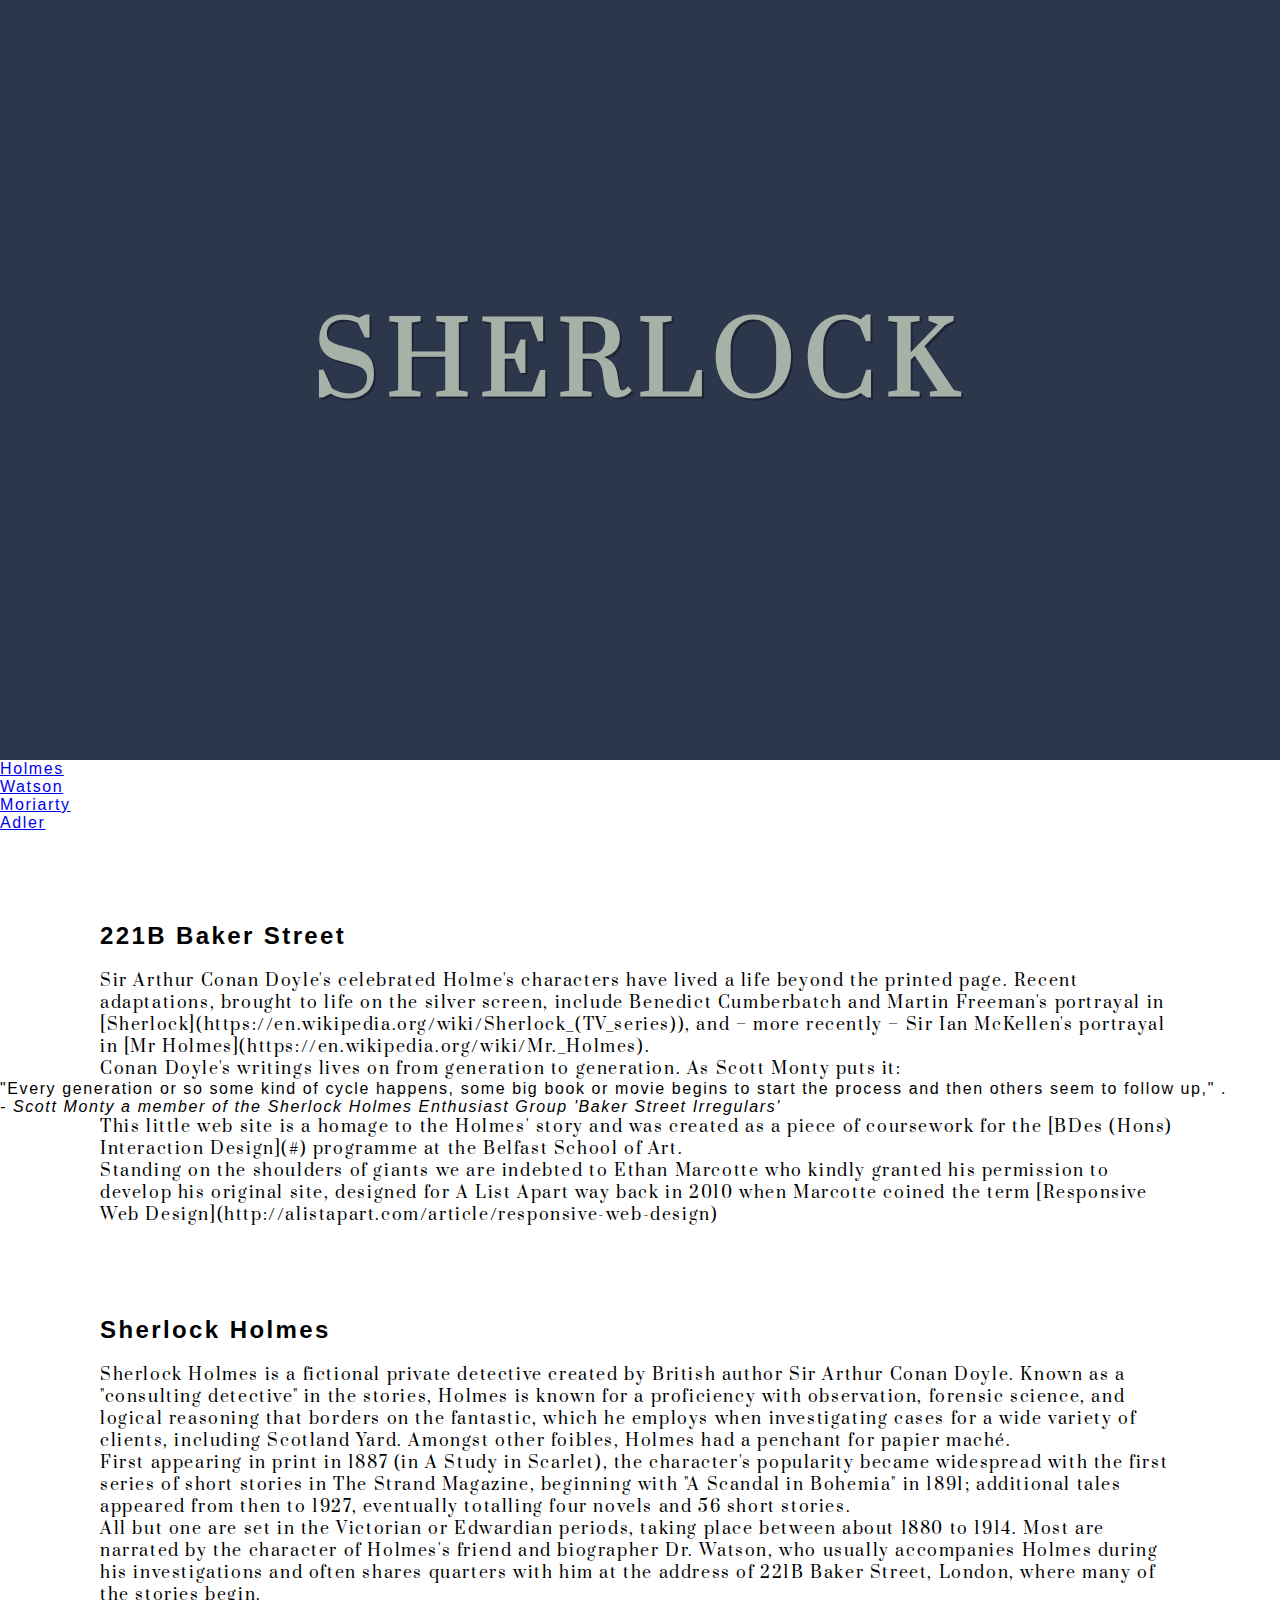
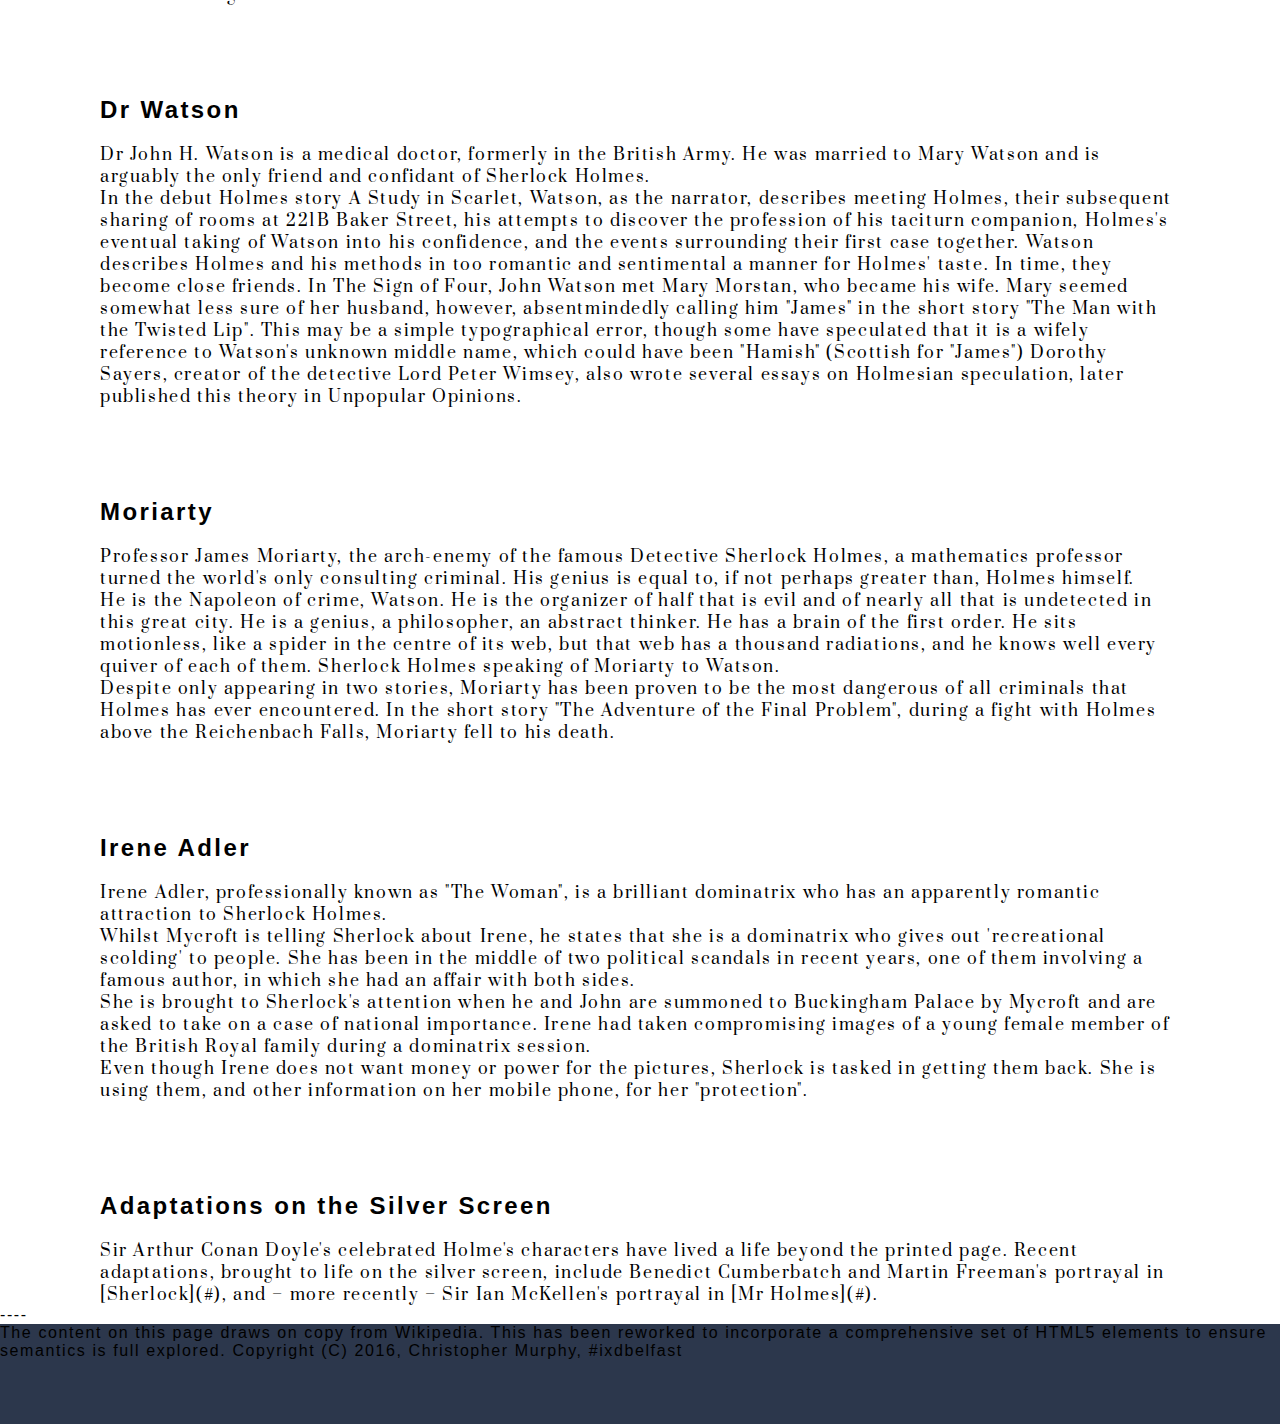
==== index.html @ dd7c8784 "initial commit" ====
<!DOCTYPE html>
<html>
<head>
<title>Aynsley Longridge</title>
<meta http-equiv="content-type" content="text/html; charset=utf-8" />
    <link rel="stylesheet" href="index.css"> 
    <link href="https://fonts.googleapis.com/css?family=Prata" rel="stylesheet">
    
  
        <div class='container'>
        <center><h1>Sherlock</h1></center>
        </div>
    </head>

   
    
    <nav>
             <ul>
                 <li><a href="#holmes">Holmes</a></li>
                 <li><a href="#watson">Watson</a></li>
                 <li><a href="#moriarty">Moriarty</a></li>
                 <li><a href="#adler">Adler</a></li>
             </ul> 
        </nav> 
   
    <h2>221B Baker Street</h2>


    <p>Sir Arthur Conan Doyle's celebrated Holme's characters have lived a life beyond the printed page. Recent adaptations, brought to life on the silver screen, include Benedict Cumberbatch and Martin Freeman's portrayal in [Sherlock](https://en.wikipedia.org/wiki/Sherlock_(TV_series)), and – more recently – Sir Ian McKellen's portrayal in [Mr Holmes](https://en.wikipedia.org/wiki/Mr._Holmes).</p>

<p>Conan Doyle's writings lives on from generation to generation. As Scott Monty puts it:</p>

    <blockquote> "Every generation or so some kind of cycle happens, some big book or movie begins to start the process and then others seem to follow up," . </blockquote>
    <blockquote><cite>- Scott Monty a member of the Sherlock Holmes Enthusiast Group 'Baker Street Irregulars'</cite></blockquote>

    <p>This little web site is a homage to the Holmes' story and was created as a piece of coursework for the [BDes (Hons) Interaction Design](#) programme at the Belfast School of Art.</p>

    <p>Standing on the shoulders of giants we are indebted to Ethan Marcotte who kindly granted his permission to develop his original site, designed for A List Apart way back in 2010 when Marcotte coined the term [Responsive Web Design](http://alistapart.com/article/responsive-web-design)</p>



    <h2 id="holmes">Sherlock Holmes</h2>


    <p>Sherlock Holmes is a fictional private detective created by British author Sir Arthur Conan Doyle. Known as a "consulting detective" in the stories, Holmes is known for a proficiency with observation, forensic science, and logical reasoning that borders on the fantastic, which he employs when investigating cases for a wide variety of clients, including Scotland Yard. Amongst other foibles, Holmes had a penchant for papier maché.</p>

    <p>First appearing in print in 1887 (in A Study in Scarlet), the character's popularity became widespread with the first series of short stories in The Strand Magazine, beginning with "A Scandal in Bohemia" in 1891; additional tales appeared from then to 1927, eventually totalling four novels and 56 short stories.</p>

    <p>All but one are set in the Victorian or Edwardian periods, taking place between about 1880 to 1914. Most are narrated by the character of Holmes's friend and biographer Dr. Watson, who usually accompanies Holmes during his investigations and often shares quarters with him at the address of 221B Baker Street, London, where many of the stories begin.</p>



    <h2 id="watson">Dr Watson</h2>


    <p>Dr John H. Watson is a medical doctor, formerly in the British Army. He was married to Mary Watson and is arguably the only friend and confidant of Sherlock Holmes.</p>

    <p>In the debut Holmes story A Study in Scarlet, Watson, as the narrator, describes meeting Holmes, their subsequent sharing of rooms at 221B Baker Street, his attempts to discover the profession of his taciturn companion, Holmes's eventual taking of Watson into his confidence, and the events surrounding their first case together. Watson describes Holmes and his methods in too romantic and sentimental a manner for Holmes' taste. In time, they become close friends. In The Sign of Four, John Watson met Mary Morstan, who became his wife. Mary seemed somewhat less sure of her husband, however, absentmindedly calling him "James" in the short story "The Man with the Twisted Lip". This may be a simple typographical error, though some have speculated that it is a wifely reference to Watson's unknown middle name, which could have been "Hamish" (Scottish for "James") Dorothy Sayers, creator of the detective Lord Peter Wimsey, also wrote several essays on Holmesian speculation, later published this theory in Unpopular Opinions.</p>


    <h2 id="moriarty">Moriarty</h2>


    <p>Professor James Moriarty, the arch-enemy of the famous Detective Sherlock Holmes, a mathematics professor turned the world's only consulting criminal. His genius is equal to, if not perhaps greater than, Holmes himself.</p>

    <p>He is the Napoleon of crime, Watson. He is the organizer of half that is evil and of nearly all that is undetected in this great city. He is a genius, a philosopher, an abstract thinker. He has a brain of the first order. He sits motionless, like a spider in the centre of its web, but that web has a thousand radiations, and he knows well every quiver of each of them. Sherlock Holmes speaking of Moriarty to Watson.</p>

    <p>Despite only appearing in two stories, Moriarty has been proven to be the most dangerous of all criminals that Holmes has ever encountered. In the short story "The Adventure of the Final Problem", during a fight with Holmes above the Reichenbach Falls, Moriarty fell to his death.</p>


    <h2 id="adler">Irene Adler</h2>


    <p>Irene Adler, professionally known as "The Woman", is a brilliant dominatrix who has an apparently romantic attraction to Sherlock Holmes.</p>

    <p>Whilst Mycroft is telling Sherlock about Irene, he states that she is a dominatrix who gives out 'recreational scolding' to people. She has been in the middle of two political scandals in recent years, one of them involving a famous author, in which she had an affair with both sides.</p>

    <p>She is brought to Sherlock's attention when he and John are summoned to Buckingham Palace by Mycroft and are asked to take on a case of national importance. Irene had taken compromising images of a young female member of the British Royal family during a dominatrix session.</p>

    <p>Even though Irene does not want money or power for the pictures, Sherlock is tasked in getting them back. She is using them, and other information on her mobile phone, for her "protection".</p>


    <h2>Adaptations on the Silver Screen</h2>


    <p>Sir Arthur Conan Doyle's celebrated Holme's characters have lived a life beyond the printed page. Recent adaptations, brought to life on the silver screen, include Benedict Cumberbatch and Martin Freeman's portrayal in [Sherlock](#), and – more recently – Sir Ian McKellen's portrayal in [Mr Holmes](#).</p>


----
<div class='container2'>
<footer>
The content on this page draws on copy from Wikipedia. This has been reworked to incorporate a comprehensive set of HTML5 elements to ensure semantics is full explored.

Copyright (C) 2016, Christopher Murphy, #ixdbelfast
    
    </footer></div>
   </html>
---- index.css ----
/*----RESET-----*/

* {
    margin: 0;
    padding: 0;
    border: 0;
    font-family: 'Open Sans', sans-serif;
    letter-spacing: 0.1em;
    
}

/*-----------Main------------*/

h1 {
    font-family: 'Prata', serif;
    font-size: 6em;
    color: #A6B1A8;
    text-shadow: 2px 2px #1D2434;
    padding-top: 300px;
    text-transform: uppercase;
    
}

h2{
    margin-left: 100px;
    margin-top: 90px;
    margin-bottom: 20px;
}

p{
    font-family: 'Prata', serif;
    margin-left: 100px;
    margin-right: 100px;
}

/*----------------header---------*/

.container {
    
    height: 760px;
    background-color: #2C374C;
    
}


.container2 {
    
    height: 100px;
    background-color: #2C374C;
    
}
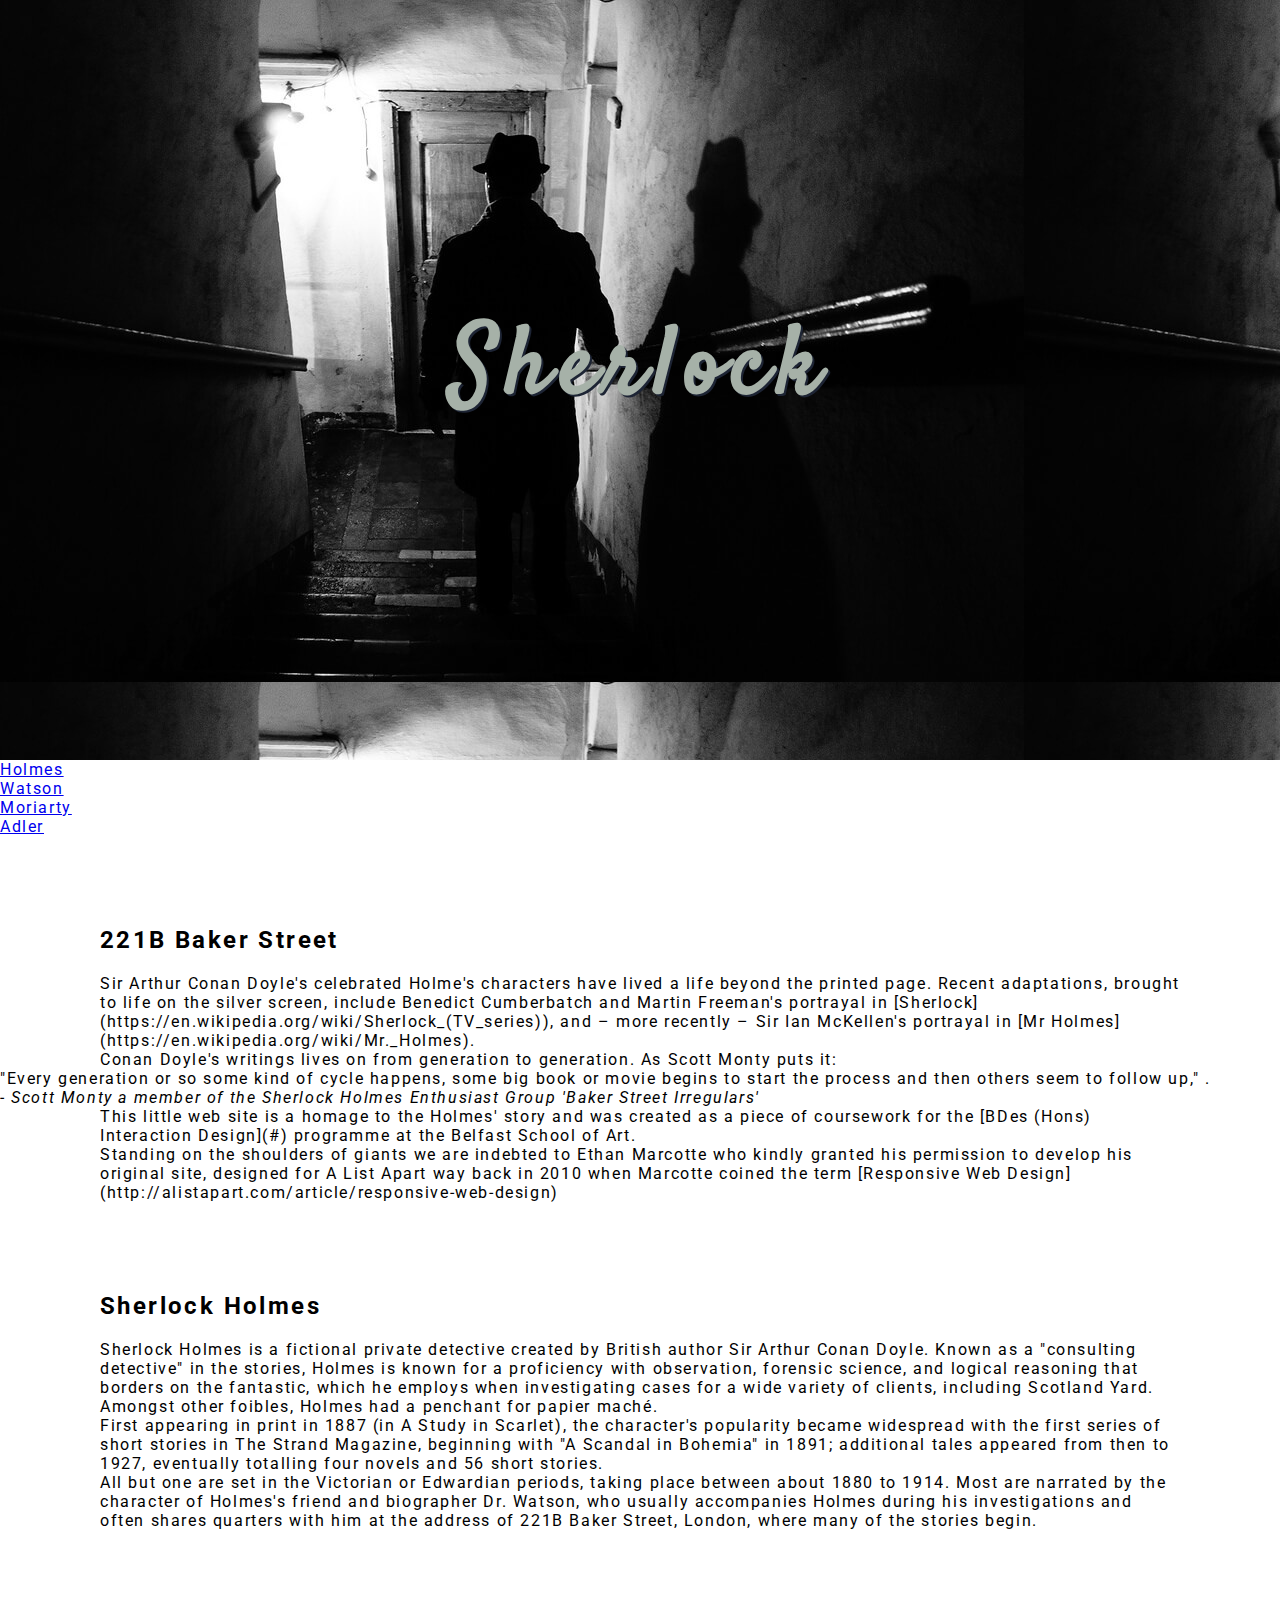
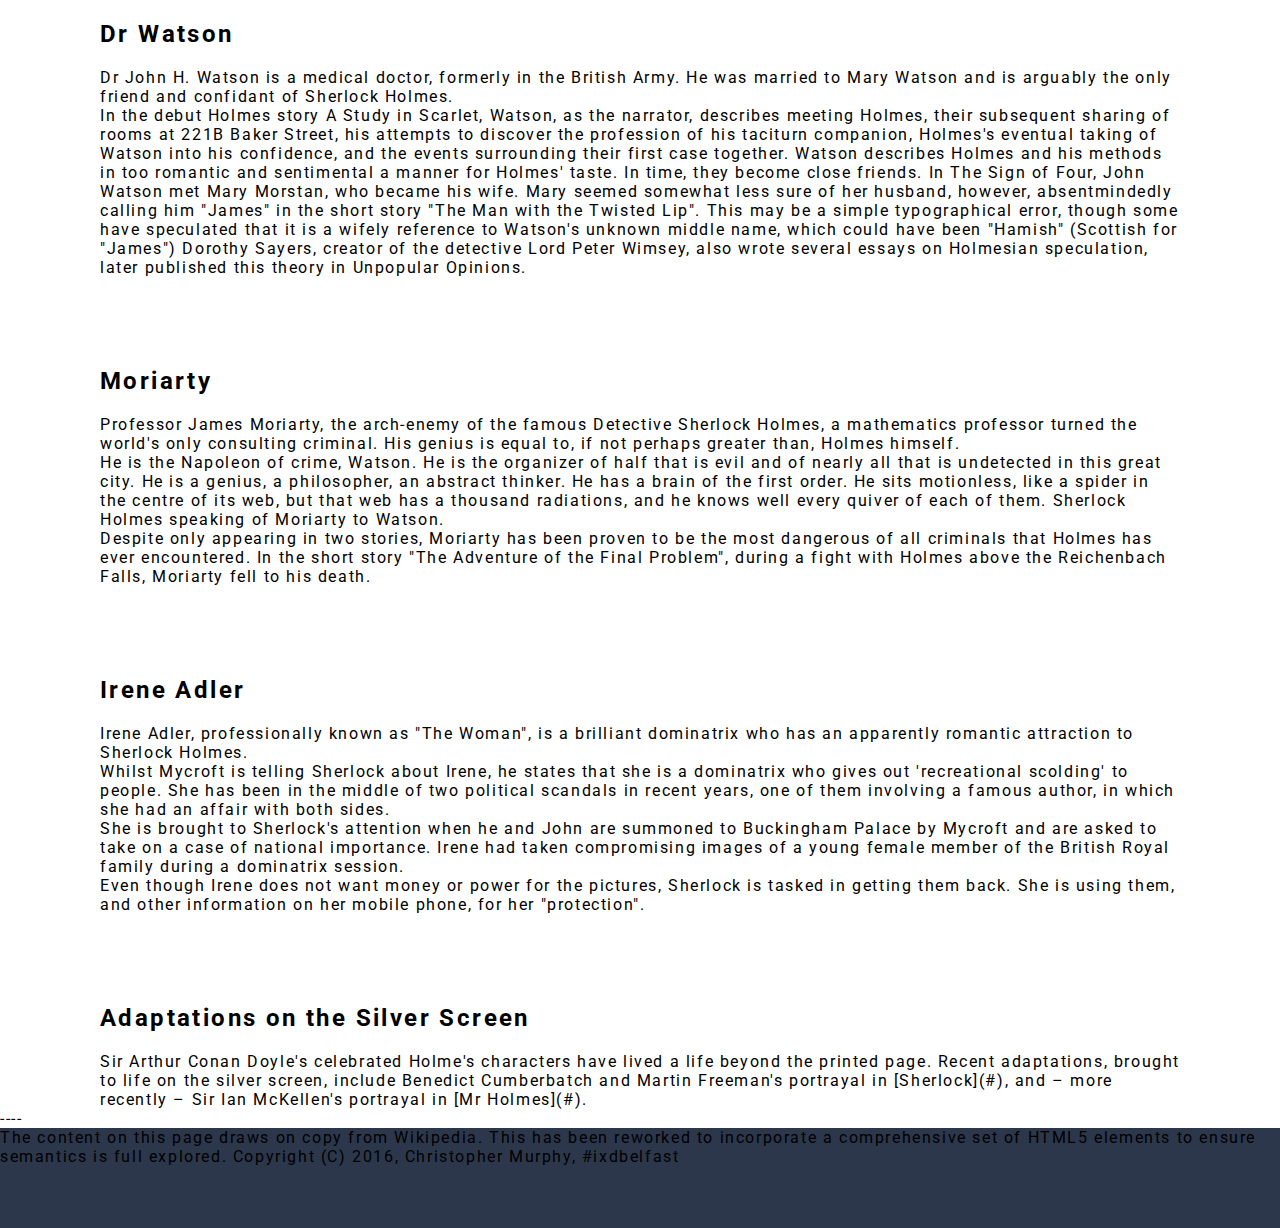
==== commit f7ecbf61: "add" ====
--- a/index.html
+++ b/index.html
@@ -4,7 +4,7 @@
 <title>Aynsley Longridge</title>
 <meta http-equiv="content-type" content="text/html; charset=utf-8" />
     <link rel="stylesheet" href="index.css"> 
-    <link href="https://fonts.googleapis.com/css?family=Prata" rel="stylesheet">
+    <link href="https://fonts.googleapis.com/css?family=Roboto|Satisfy" rel="stylesheet">
     
   
         <div class='container'>
--- a/index.css
+++ b/index.css
@@ -4,7 +4,7 @@
     margin: 0;
     padding: 0;
     border: 0;
-    font-family: 'Open Sans', sans-serif;
+    font-family: 'Roboto', sans-serif;
     letter-spacing: 0.1em;
     
 }
@@ -12,12 +12,12 @@
 /*-----------Main------------*/
 
 h1 {
-    font-family: 'Prata', serif;
+    font-family: 'Satisfy', serif;
     font-size: 6em;
     color: #A6B1A8;
     text-shadow: 2px 2px #1D2434;
     padding-top: 300px;
-    text-transform: uppercase;
+    text-transform: none;
     
 }
 
@@ -28,7 +28,7 @@
 }
 
 p{
-    font-family: 'Prata', serif;
+    font-family: 'Roboto', serif;
     margin-left: 100px;
     margin-right: 100px;
 }
@@ -38,7 +38,7 @@
 .container {
     
     height: 760px;
-    background-color: #2C374C;
+    background-image: url(pictures/banner.jpg)
     
 }
 
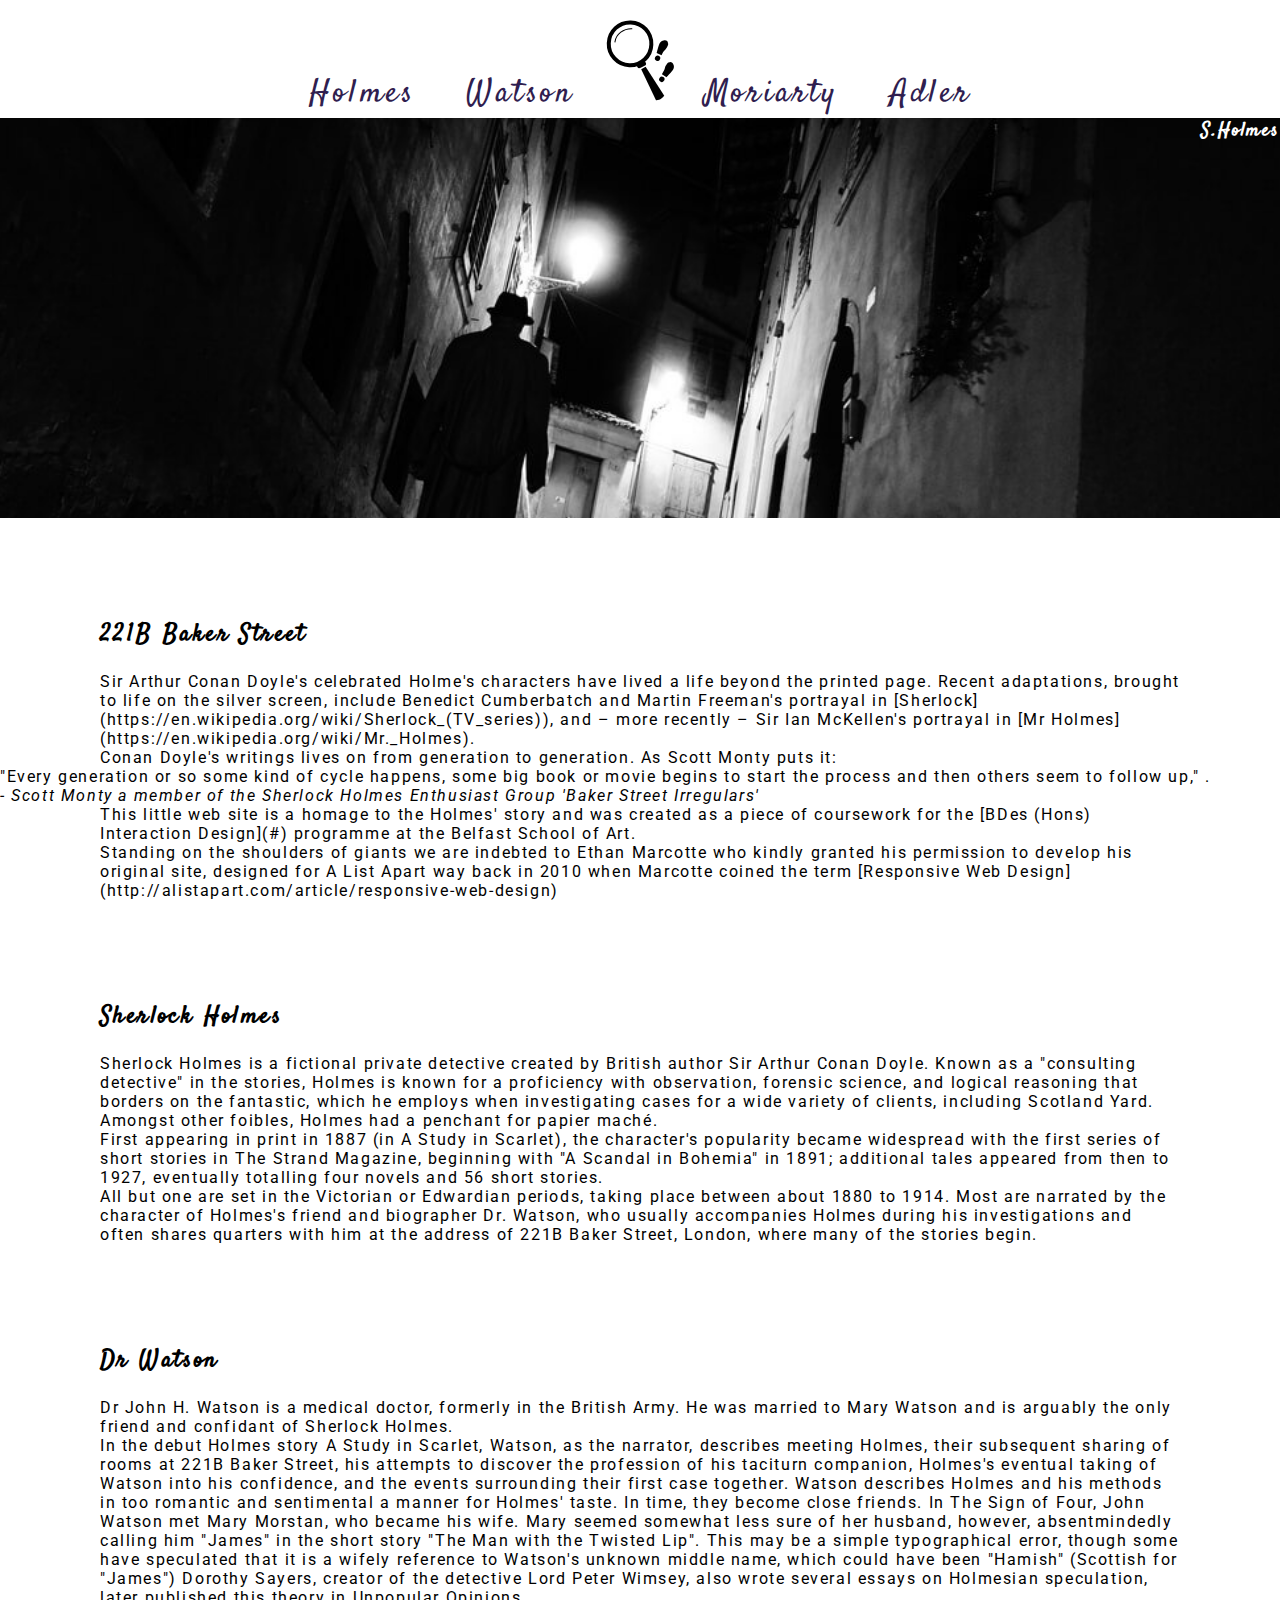
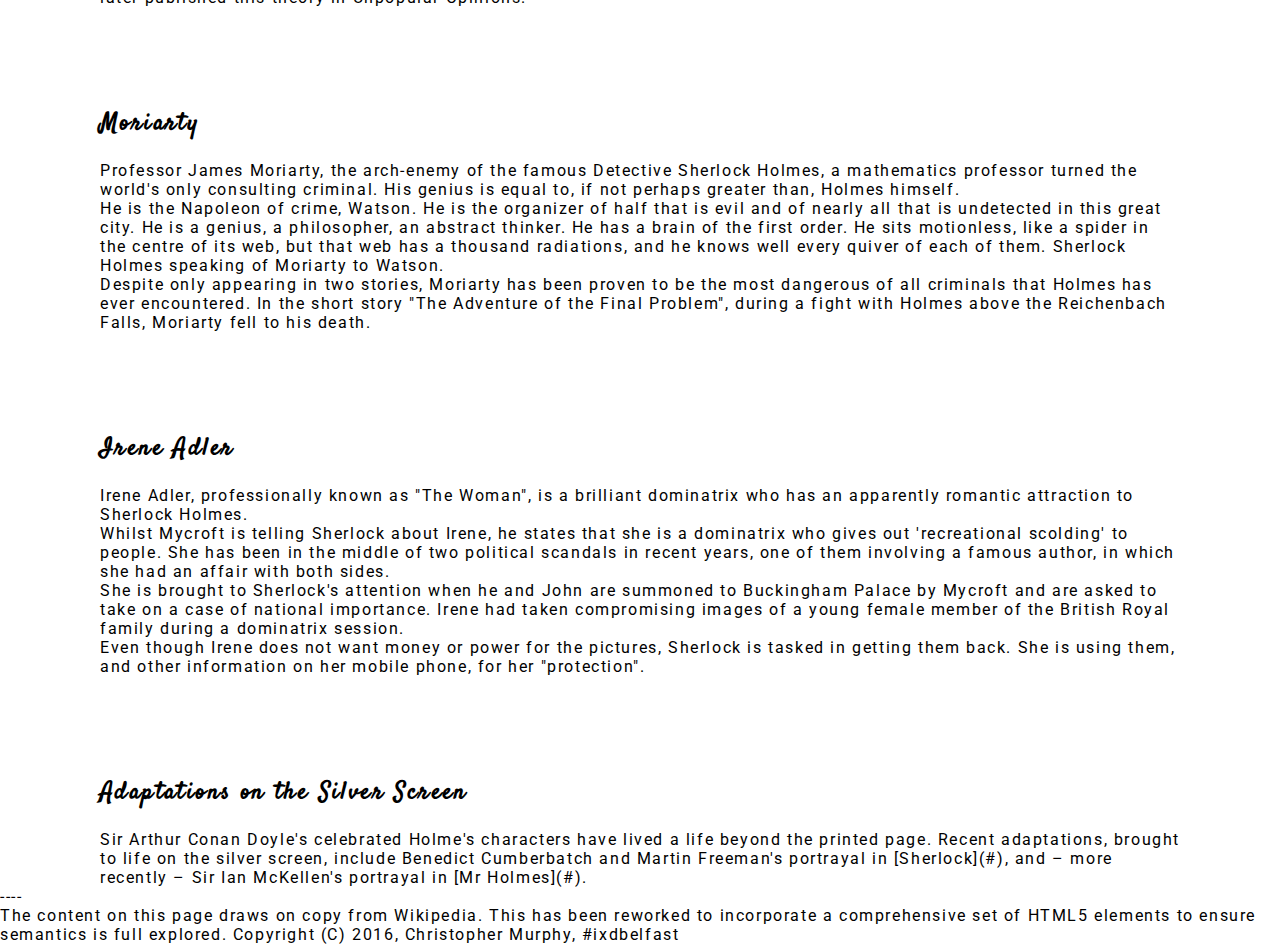
==== commit a459532b: "update" ====
--- a/index.html
+++ b/index.html
@@ -6,23 +6,23 @@
     <link rel="stylesheet" href="index.css"> 
     <link href="https://fonts.googleapis.com/css?family=Roboto|Satisfy" rel="stylesheet">
     
-  
-        <div class='container'>
-        <center><h1>Sherlock</h1></center>
-        </div>
-    </head>
-
-   
-    
-    <nav>
+  <nav>
              <ul>
                  <li><a href="#holmes">Holmes</a></li>
                  <li><a href="#watson">Watson</a></li>
-                 <li><a href="#moriarty">Moriarty</a></li>
+                 <img class ="glass" src="pictures/glass.svg">
+                 <li><a href="#moriarty"> Moriarty</a></li>
                  <li><a href="#adler">Adler</a></li>
              </ul> 
         </nav> 
+
+<div class="parallax"><center><h3>S.Holmes</h3></center></div>
+           
+    </head>
    
+    
+    
+   <body>
     <h2>221B Baker Street</h2>
 
 
--- a/index.css
+++ b/index.css
@@ -13,18 +13,25 @@
 
 h1 {
     font-family: 'Satisfy', serif;
-    font-size: 6em;
-    color: #A6B1A8;
-    text-shadow: 2px 2px #1D2434;
-    padding-top: 300px;
+    font-size: 3em;
+    letter-spacing: -1px;
+    color: ghostwhite;
+    padding-top: 10px;
     text-transform: none;
     
 }
 
 h2{
+     font-family: 'Satisfy', serif;
     margin-left: 100px;
-    margin-top: 90px;
+    margin-top: 100px;
     margin-bottom: 20px;
+}
+
+h3{
+     font-family: 'Satisfy', serif;
+    color: white;
+    float: right;
 }
 
 p{
@@ -37,17 +44,69 @@
 
 .container {
     
-    height: 760px;
+    height: 700px;
     background-image: url(pictures/banner.jpg)
     
 }
 
+.top {
+    background-color: black;
+}
 
-.container2 {
-    
-    height: 100px;
-    background-color: #2C374C;
-    
+.head {
+    padding-top: 10px;
+    padding-bottom: 10px;
 }
 
 
+/*--------------- nav -------------*/
+
+nav {
+    padding-top: 20px;
+    font-family: 'Satisfy', serif;
+    padding-bottom: 0px;
+    font-size: 2em;
+    color: #F23661;
+    text-decoration: none;
+    }
+
+nav ul {
+    text-align: center;
+    text-transform: none;
+    text-decoration: none;
+}
+
+nav ul li {
+    display: inline;
+    margin: 20px;
+    text-decoration: none;
+}
+
+li a:hover {
+    color: #F23661;
+}
+
+a {
+    color: #301E4F;
+    text-decoration: none;
+    font-family: 'Satisfy', serif;
+}
+
+.glass {
+
+}
+
+.parallax { 
+    /* The image used */
+    background-image: url(pictures/parapic.jpg);
+
+    /* Set a specific height */
+    height: 400px; 
+    width: 100%;
+
+    /* Create the parallax scrolling effect */
+    background-attachment: fixed;
+    background-position: center;
+    background-repeat: no-repeat;
+    background-size: cover;
+}
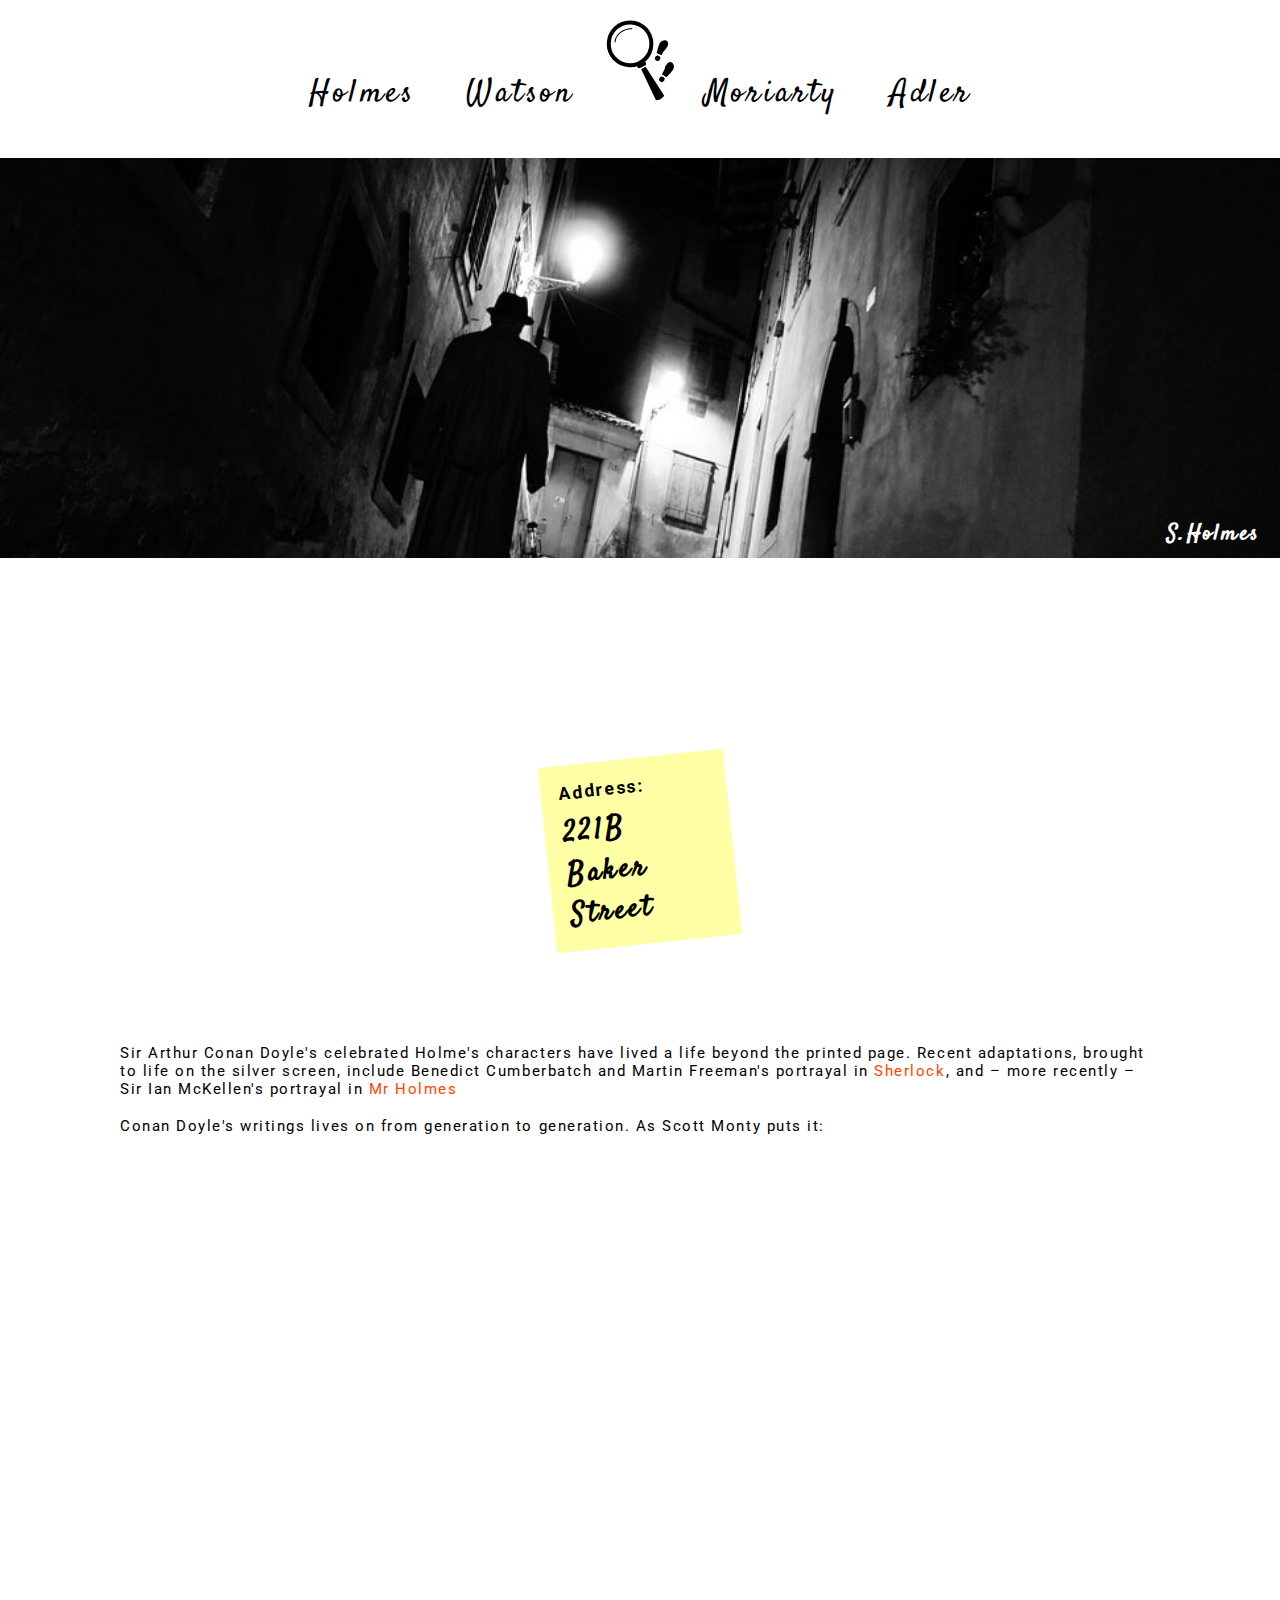
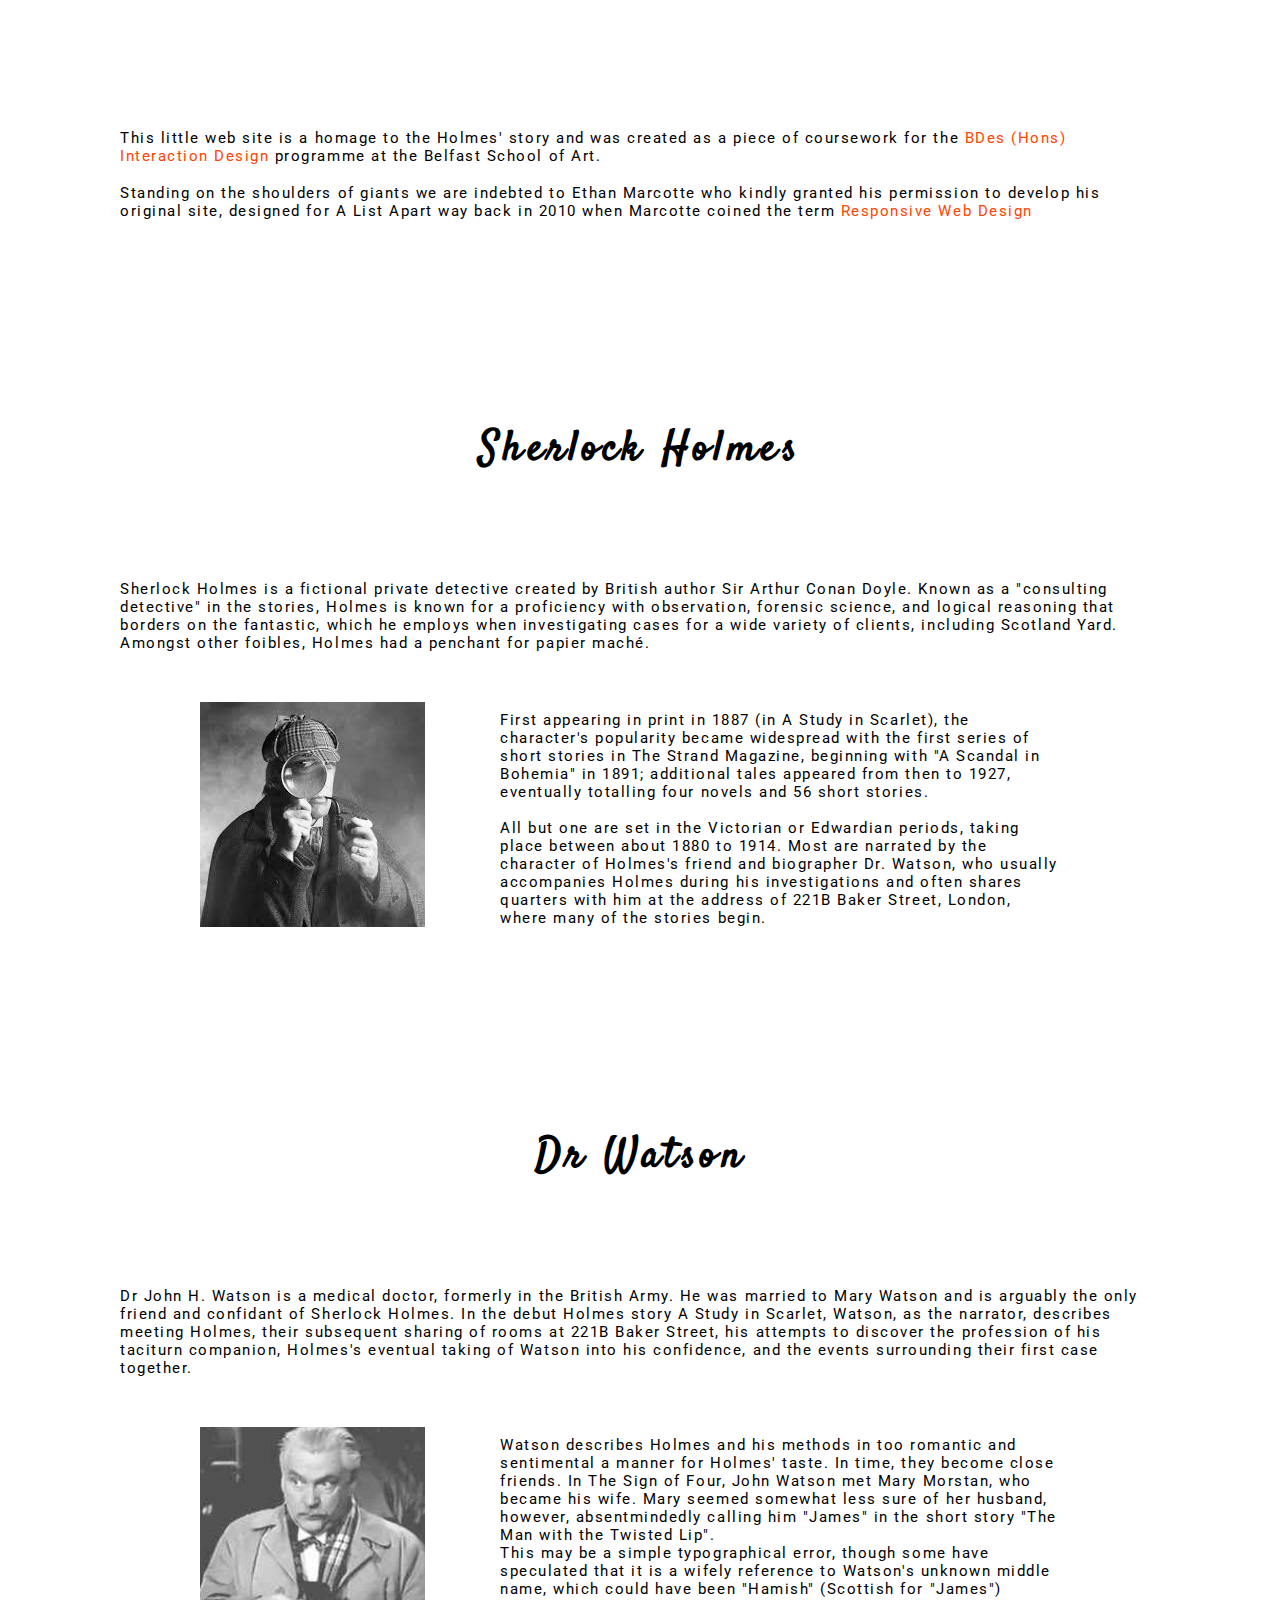
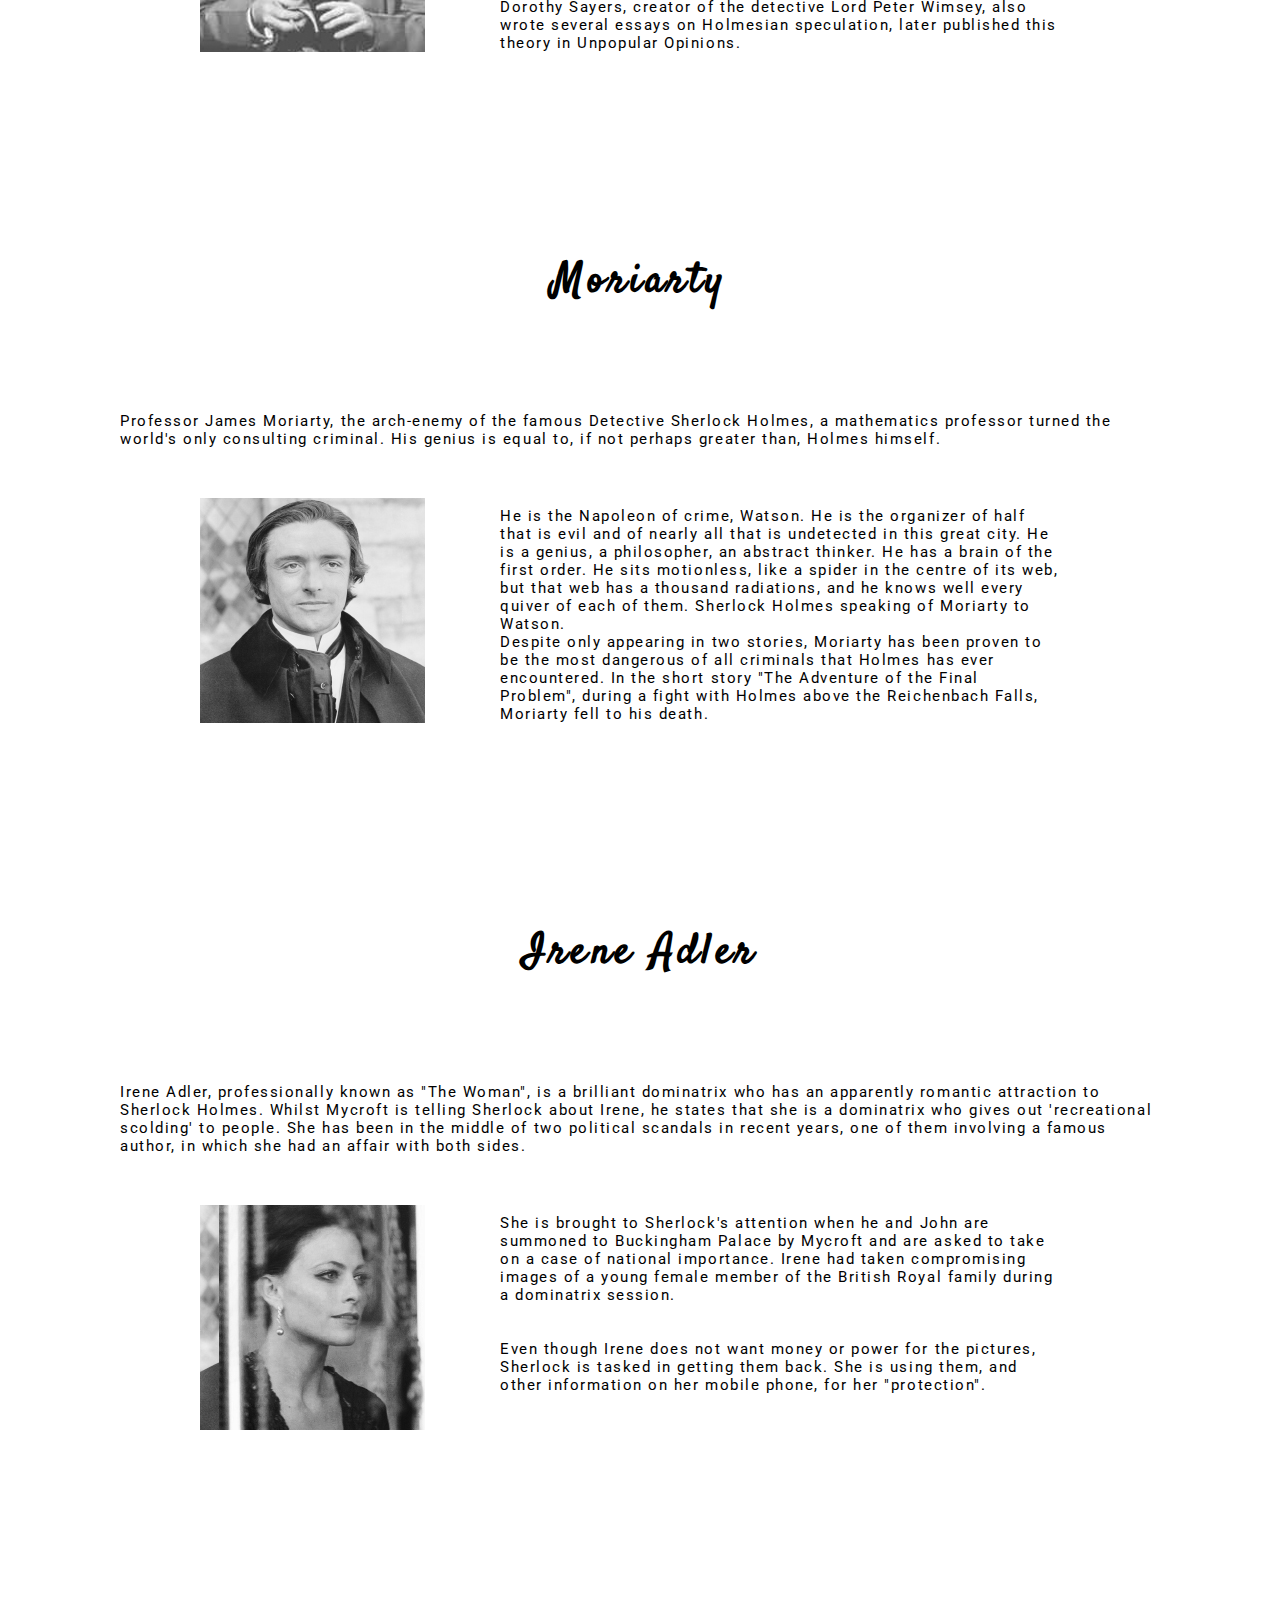
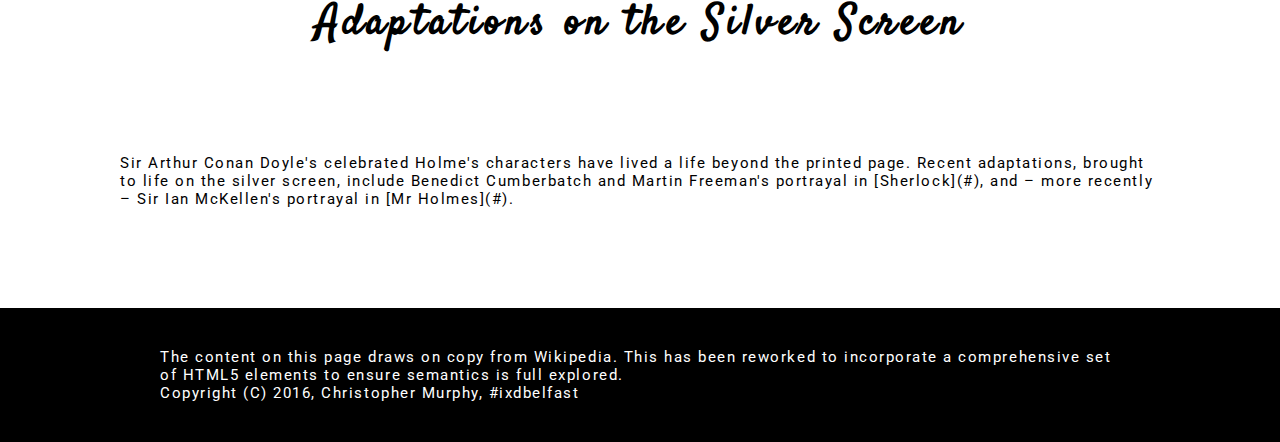
==== commit edb17ac5: "update" ====
--- a/index.html
+++ b/index.html
@@ -5,17 +5,18 @@
 <meta http-equiv="content-type" content="text/html; charset=utf-8" />
     <link rel="stylesheet" href="index.css"> 
     <link href="https://fonts.googleapis.com/css?family=Roboto|Satisfy" rel="stylesheet">
+    <link rel="stylesheet" href="animate.css">
     
-  <nav>
+  <center><nav class="animated fadeIn">
              <ul>
                  <li><a href="#holmes">Holmes</a></li>
                  <li><a href="#watson">Watson</a></li>
-                 <img class ="glass" src="pictures/glass.svg">
+                 <img class ="glass animate fadeIn" src="pictures/glass.svg">
                  <li><a href="#moriarty"> Moriarty</a></li>
                  <li><a href="#adler">Adler</a></li>
              </ul> 
         </nav> 
-
+    </center>
 <div class="parallax"><center><h3>S.Holmes</h3></center></div>
            
     </head>
@@ -23,75 +24,103 @@
     
     
    <body>
-    <h2>221B Baker Street</h2>
+       <div>
+    <a href="#">
+      <h1>Address:</h1>
+      <h4>221B Baker Street</h4>
+    </a>
+</div>
+       <center></center>
 
 
-    <p>Sir Arthur Conan Doyle's celebrated Holme's characters have lived a life beyond the printed page. Recent adaptations, brought to life on the silver screen, include Benedict Cumberbatch and Martin Freeman's portrayal in [Sherlock](https://en.wikipedia.org/wiki/Sherlock_(TV_series)), and – more recently – Sir Ian McKellen's portrayal in [Mr Holmes](https://en.wikipedia.org/wiki/Mr._Holmes).</p>
-
+    <p class="start">Sir Arthur Conan Doyle's celebrated Holme's characters have lived a life beyond the printed page. Recent adaptations, brought to life on the silver screen, include Benedict Cumberbatch and Martin Freeman's portrayal in <a href="https://en.wikipedia.org/wiki/Sherlock_(TV_series)" class="link">Sherlock</a>, and – more recently – Sir Ian McKellen's portrayal in <a href="https://en.wikipedia.org/wiki/Mr._Holmes" class="link">Mr Holmes</a></p>
+<br>
 <p>Conan Doyle's writings lives on from generation to generation. As Scott Monty puts it:</p>
-
+<br>
+       <section class="parallax2">
+    <div class="parallax-inner">
     <blockquote> "Every generation or so some kind of cycle happens, some big book or movie begins to start the process and then others seem to follow up," . </blockquote>
-    <blockquote><cite>- Scott Monty a member of the Sherlock Holmes Enthusiast Group 'Baker Street Irregulars'</cite></blockquote>
-
-    <p>This little web site is a homage to the Holmes' story and was created as a piece of coursework for the [BDes (Hons) Interaction Design](#) programme at the Belfast School of Art.</p>
-
-    <p>Standing on the shoulders of giants we are indebted to Ethan Marcotte who kindly granted his permission to develop his original site, designed for A List Apart way back in 2010 when Marcotte coined the term [Responsive Web Design](http://alistapart.com/article/responsive-web-design)</p>
+    <cite>- Scott Monty a member of the Sherlock Holmes Enthusiast Group 'Baker Street Irregulars'</cite>
+           </div></section>
+<br>
+<br>
+        
+       <br>
+       <br>
+       <br>
+       <br>
+       <br>
+       <br>
+       <p>This little web site is a homage to the Holmes' story and was created as a piece of coursework for the <a href="http://ixdbelfast.org/" class="link"> BDes (Hons) Interaction Design </a> programme at the Belfast School of Art.</p>
+<br>
+       <p>Standing on the shoulders of giants we are indebted to Ethan Marcotte who kindly granted his permission to develop his original site, designed for A List Apart way back in 2010 when Marcotte coined the term <a href="http://alistapart.com/article/responsive-web-design" class="link">Responsive Web Design </a></p>
 
 
 
-    <h2 id="holmes">Sherlock Holmes</h2>
+       <center><h2 id="holmes">Sherlock Holmes</h2></center>
+
 
 
     <p>Sherlock Holmes is a fictional private detective created by British author Sir Arthur Conan Doyle. Known as a "consulting detective" in the stories, Holmes is known for a proficiency with observation, forensic science, and logical reasoning that borders on the fantastic, which he employs when investigating cases for a wide variety of clients, including Scotland Yard. Amongst other foibles, Holmes had a penchant for papier maché.</p>
+       <img class="holmespic" src="pictures/holmes.jpeg">
 
-    <p>First appearing in print in 1887 (in A Study in Scarlet), the character's popularity became widespread with the first series of short stories in The Strand Magazine, beginning with "A Scandal in Bohemia" in 1891; additional tales appeared from then to 1927, eventually totalling four novels and 56 short stories.</p>
-
-    <p>All but one are set in the Victorian or Edwardian periods, taking place between about 1880 to 1914. Most are narrated by the character of Holmes's friend and biographer Dr. Watson, who usually accompanies Holmes during his investigations and often shares quarters with him at the address of 221B Baker Street, London, where many of the stories begin.</p>
+    <p class="p-holmes">First appearing in print in 1887 (in A Study in Scarlet), the character's popularity became widespread with the first series of short stories in The Strand Magazine, beginning with "A Scandal in Bohemia" in 1891; additional tales appeared from then to 1927, eventually totalling four novels and 56 short stories.
+        <br>
+<br>
+   All but one are set in the Victorian or Edwardian periods, taking place between about 1880 to 1914. Most are narrated by the character of Holmes's friend and biographer Dr. Watson, who usually accompanies Holmes during his investigations and often shares quarters with him at the address of 221B Baker Street, London, where many of the stories begin.</p>
 
 
 
-    <h2 id="watson">Dr Watson</h2>
+       <center><h2 id="watson">Dr Watson</h2></center>
 
 
-    <p>Dr John H. Watson is a medical doctor, formerly in the British Army. He was married to Mary Watson and is arguably the only friend and confidant of Sherlock Holmes.</p>
-
-    <p>In the debut Holmes story A Study in Scarlet, Watson, as the narrator, describes meeting Holmes, their subsequent sharing of rooms at 221B Baker Street, his attempts to discover the profession of his taciturn companion, Holmes's eventual taking of Watson into his confidence, and the events surrounding their first case together. Watson describes Holmes and his methods in too romantic and sentimental a manner for Holmes' taste. In time, they become close friends. In The Sign of Four, John Watson met Mary Morstan, who became his wife. Mary seemed somewhat less sure of her husband, however, absentmindedly calling him "James" in the short story "The Man with the Twisted Lip". This may be a simple typographical error, though some have speculated that it is a wifely reference to Watson's unknown middle name, which could have been "Hamish" (Scottish for "James") Dorothy Sayers, creator of the detective Lord Peter Wimsey, also wrote several essays on Holmesian speculation, later published this theory in Unpopular Opinions.</p>
+       <p>Dr John H. Watson is a medical doctor, formerly in the British Army. He was married to Mary Watson and is arguably the only friend and confidant of Sherlock Holmes. In the debut Holmes story A Study in Scarlet, Watson, as the narrator, describes meeting Holmes, their subsequent sharing of rooms at 221B Baker Street, his attempts to discover the profession of his taciturn companion, Holmes's eventual taking of Watson into his confidence, and the events surrounding their first case together.</p>
+        <img class="holmespic" src="pictures/watson.jpg">
+        
+        <p class="p-holmes">Watson describes Holmes and his methods in too romantic and sentimental a manner for Holmes' taste. In time, they become close friends. In The Sign of Four, John Watson met Mary Morstan, who became his wife. Mary seemed somewhat less sure of her husband, however, absentmindedly calling him "James" in the short story "The Man with the Twisted Lip". 
+            <br>
+            This may be a simple typographical error, though some have speculated that it is a wifely reference to Watson's unknown middle name, which could have been "Hamish" (Scottish for "James") Dorothy Sayers, creator of the detective Lord Peter Wimsey, also wrote several essays on Holmesian speculation, later published this theory in Unpopular Opinions.</p>
 
 
-    <h2 id="moriarty">Moriarty</h2>
+        <center><h2 id="moriarty">Moriarty</h2></center>
 
 
     <p>Professor James Moriarty, the arch-enemy of the famous Detective Sherlock Holmes, a mathematics professor turned the world's only consulting criminal. His genius is equal to, if not perhaps greater than, Holmes himself.</p>
-
-    <p>He is the Napoleon of crime, Watson. He is the organizer of half that is evil and of nearly all that is undetected in this great city. He is a genius, a philosopher, an abstract thinker. He has a brain of the first order. He sits motionless, like a spider in the centre of its web, but that web has a thousand radiations, and he knows well every quiver of each of them. Sherlock Holmes speaking of Moriarty to Watson.</p>
-
-    <p>Despite only appearing in two stories, Moriarty has been proven to be the most dangerous of all criminals that Holmes has ever encountered. In the short story "The Adventure of the Final Problem", during a fight with Holmes above the Reichenbach Falls, Moriarty fell to his death.</p>
+       
+    <img class="holmespic" src="pictures/M.jpg">
+       
+    <p class="p-holmes">He is the Napoleon of crime, Watson. He is the organizer of half that is evil and of nearly all that is undetected in this great city. He is a genius, a philosopher, an abstract thinker. He has a brain of the first order. He sits motionless, like a spider in the centre of its web, but that web has a thousand radiations, and he knows well every quiver of each of them. Sherlock Holmes speaking of Moriarty to Watson.
+<br>
+    Despite only appearing in two stories, Moriarty has been proven to be the most dangerous of all criminals that Holmes has ever encountered. In the short story "The Adventure of the Final Problem", during a fight with Holmes above the Reichenbach Falls, Moriarty fell to his death.</p>
 
 
-    <h2 id="adler">Irene Adler</h2>
+        <center><h2 id="adler">Irene Adler</h2></center>
 
 
-    <p>Irene Adler, professionally known as "The Woman", is a brilliant dominatrix who has an apparently romantic attraction to Sherlock Holmes.</p>
+    <p>Irene Adler, professionally known as "The Woman", is a brilliant dominatrix who has an apparently romantic attraction to Sherlock Holmes. Whilst Mycroft is telling Sherlock about Irene, he states that she is a dominatrix who gives out 'recreational scolding' to people. She has been in the middle of two political scandals in recent years, one of them involving a famous author, in which she had an affair with both sides.</p>
 
-    <p>Whilst Mycroft is telling Sherlock about Irene, he states that she is a dominatrix who gives out 'recreational scolding' to people. She has been in the middle of two political scandals in recent years, one of them involving a famous author, in which she had an affair with both sides.</p>
+       <img class="holmespic" src="pictures/a.jpg">
+       
+    <p class="p-holmes">She is brought to Sherlock's attention when he and John are summoned to Buckingham Palace by Mycroft and are asked to take on a case of national importance. Irene had taken compromising images of a young female member of the British Royal family during a dominatrix session.
+        <br>
+        <br>
 
-    <p>She is brought to Sherlock's attention when he and John are summoned to Buckingham Palace by Mycroft and are asked to take on a case of national importance. Irene had taken compromising images of a young female member of the British Royal family during a dominatrix session.</p>
-
-    <p>Even though Irene does not want money or power for the pictures, Sherlock is tasked in getting them back. She is using them, and other information on her mobile phone, for her "protection".</p>
+    <br>
+        Even though Irene does not want money or power for the pictures, Sherlock is tasked in getting them back. She is using them, and other information on her mobile phone, for her "protection".</p>
 
 
-    <h2>Adaptations on the Silver Screen</h2>
+        <center><h2>Adaptations on the Silver Screen</h2></center>
 
 
     <p>Sir Arthur Conan Doyle's celebrated Holme's characters have lived a life beyond the printed page. Recent adaptations, brought to life on the silver screen, include Benedict Cumberbatch and Martin Freeman's portrayal in [Sherlock](#), and – more recently – Sir Ian McKellen's portrayal in [Mr Holmes](#).</p>
 
 
-----
+
 <div class='container2'>
 <footer>
-The content on this page draws on copy from Wikipedia. This has been reworked to incorporate a comprehensive set of HTML5 elements to ensure semantics is full explored.
+    <p class="footertext">The content on this page draws on copy from Wikipedia. This has been reworked to incorporate a comprehensive set of HTML5 elements to ensure semantics is full explored.</p>
 
-Copyright (C) 2016, Christopher Murphy, #ixdbelfast
+    <p class="footertext">Copyright (C) 2016, Christopher Murphy, #ixdbelfast</p>
     
     </footer></div>
    </html>--- a/index.css
+++ b/index.css
@@ -12,34 +12,74 @@
 /*-----------Main------------*/
 
 h1 {
-    font-family: 'Satisfy', serif;
-    font-size: 3em;
-    letter-spacing: -1px;
-    color: ghostwhite;
-    padding-top: 10px;
+    font-size: 1.1em;
+    color: black;
     text-transform: none;
+    margin-bottom: 10px;
     
 }
 
 h2{
      font-family: 'Satisfy', serif;
-    margin-left: 100px;
-    margin-top: 100px;
-    margin-bottom: 20px;
+    margin-top: 100px;
+    margin-bottom: 100px;
+    margin-top: 200px;
+    font-size: 2.6em;
 }
 
 h3{
      font-family: 'Satisfy', serif;
     color: white;
+    font-size: 1.4em;
     float: right;
+    position: relative;
+    top:360px;
+    right: 20px;
+}
+
+h4{
+     font-family: 'Satisfy', serif;
+    font-size: 1.8em;
 }
 
 p{
     font-family: 'Roboto', serif;
-    margin-left: 100px;
-    margin-right: 100px;
-}
-
+    margin-left: 120px;
+    margin-right: 120px;
+    font-size: 0.95em;
+}
+
+.link {
+    font-family: 'Roboto', serif;
+    color: orangered;
+    text-decoration: none;
+}
+
+.link:hover {
+    font-family: 'Roboto', serif;
+    color:black;
+    text-decoration: none;
+}
+
+.start {
+    margin-top: 100px;
+}
+
+blockquote {
+    color: white;
+    margin-top: 50px;
+    margin-left: 50px;
+    margin-right: 50px;
+    font-size: 1.6em;
+    font-family: 'Satisfy', serif;
+}
+
+cite {
+    color: white;
+    font-size: 0.8em;
+    margin-left: 120px;
+    padding-bottom: 150px;
+}
 /*----------------header---------*/
 
 .container {
@@ -63,11 +103,13 @@
 
 nav {
     padding-top: 20px;
-    font-family: 'Satisfy', serif;
-    padding-bottom: 0px;
+ 
+    font-family: 'Satisfy', serif;
+    padding-bottom: 40px;
     font-size: 2em;
-    color: #F23661;
-    text-decoration: none;
+    color: orangered;
+    text-decoration: none;
+    background-color: white;
     }
 
 nav ul {
@@ -83,11 +125,11 @@
 }
 
 li a:hover {
-    color: #F23661;
+    color: orangered;
 }
 
 a {
-    color: #301E4F;
+    color: black;
     text-decoration: none;
     font-family: 'Satisfy', serif;
 }
@@ -97,6 +139,9 @@
 }
 
 .parallax { 
+    
+    margin-bottom: 200px;
+
     /* The image used */
     background-image: url(pictures/parapic.jpg);
 
@@ -110,3 +155,301 @@
     background-repeat: no-repeat;
     background-size: cover;
 }
+
+/*----------parallax-----------*/
+
+.parallax2 { 
+    left:-2px;
+    background: url(pictures/banner.jpg) repeat fixed 10%;
+    width: 100%;
+    margin-bottom: 40px;
+    margin-top: 40px;
+    
+    
+    
+}
+
+.parallax-inner {
+    padding-top: 100px;
+    padding-bottom: 100px;
+}
+
+
+/*------------------POST IT------------------*/
+div a {
+  text-decoration:none;
+  color:#000;
+  background:#FFFFA5;
+  display:block;
+  height:150px;
+  width:150px;
+  padding:18px;
+  -moz-transition:-moz-transform .4s ease-in-out;
+  -o-transition:-o-transform .4s ease-in-out;
+  -webkit-transition:-webkit-transform .4s ease-in-out;
+  margin: 0 auto;
+}
+
+
+div a {
+  -webkit-transform: rotate(-6deg);
+  -o-transform: rotate(-6deg);
+  -moz-transform:rotate(-6deg);
+}
+
+div a:hover, div a:focus {
+  -webkit-transform: scale(1.25);
+  -moz-transform: scale(1.25);
+  -o-transform: scale(1.25);
+  position:relative;
+  z-index:5;
+}
+
+/*--------------holmes------*/
+
+.p-holmes {
+    margin-left: 500px;
+    margin-top: -220px;
+   padding-right: 100px;
+}
+
+
+
+.holmespic {
+    margin-top: 50px;
+    margin-left: 200px;
+}
+
+
+/*-----------FOOTER-------*/
+
+footer {
+    
+    padding:40px;
+}
+
+.container2 {
+    background-color: black;
+    margin-top: 100px;
+}
+
+.footertext {
+    color: white;
+}
+
+/************************************************************************************
+MEDIA QUERIES
+*************************************************************************************/
+/* for 980px or less */
+@media screen and (max-width: 980px) {
+	
+  nav {
+    padding-top: 20px;
+    font-family: 'Satisfy', serif;
+    padding-bottom: 10px;
+    font-size: 1.9em;
+    color: #F23661;
+    text-decoration: none;
+    }
+    
+    nav ul li {
+    display: inline;
+    margin: 10px;
+    text-decoration: none;
+}
+    
+    p{
+    font-family: 'Roboto', serif;
+    margin-left: 20px;
+    margin-right: 20px;
+    font-size: 0.95em;
+}
+    
+.p-holmes {
+    margin-top: 100px;
+   margin-left: 50px;
+    margin-right: 0px;
+}
+
+
+
+.holmespic {
+    margin-top: 50px;
+    margin-left: 210px;
+}
+    
+    .parallax2 { 
+    left:-2px;
+    background: url(pictures/banner.jpg) repeat fixed 10%;
+    width: 100%;
+    margin-bottom: 40px;
+    margin-top: 40px;
+    
+    
+    
+}
+
+    h2{
+     font-family: 'Satisfy', serif;
+    margin-top: 100px;
+    margin-bottom: 100px;
+    margin-top: 200px;
+    font-size: 2.6em;
+    margin-left: 40px;
+        margin-right: 40px;
+}
+
+
+.parallax-inner {
+    padding-top: 100px;
+    padding-bottom: 100px;
+}
+
+cite {
+    color: white;
+    font-size: 0.8em;
+    margin-left: 50px;
+    padding-bottom: 150px;
+}
+}
+
+	
+}
+
+/* for 700px or less */
+@media screen and (max-width: 600px) {
+
+    p {
+        font-size: 0.9em;
+    }
+
+    nav {
+    padding-top: 20px;
+    font-family: 'Satisfy', serif;
+    padding-bottom: 10px;
+    font-size: 1.3em;
+    color: #F23661;
+    text-decoration: none;
+    }
+    
+    nav ul li {
+    display: inline;
+    margin: 10px;
+    text-decoration: none;
+}
+p{
+    font-family: 'Roboto', serif;
+    margin-left: 20px;
+    margin-right: 20px;
+    font-size: 0.95em;
+}
+    
+.p-holmes {
+    margin-top: 100px;
+   margin-left: 50px;
+    margin-right: 0px;
+}
+
+
+
+.holmespic {
+    margin-top: 50px;
+    margin-left: 140px;
+}
+    
+    .parallax2 { 
+    left:-2px;
+    background: url(pictures/banner.jpg) repeat fixed 10%;
+    width: 100%;
+    margin-bottom: 40px;
+    margin-top: 40px;
+    
+    
+    
+}
+
+    h2{
+     font-family: 'Satisfy', serif;
+    margin-top: 100px;
+    margin-bottom: 100px;
+    margin-top: 200px;
+    font-size: 2.6em;
+    margin-left: 40px;
+        margin-right: 40px;
+}
+
+
+.parallax-inner {
+    padding-top: 100px;
+    padding-bottom: 100px;
+}
+
+cite {
+    color: white;
+    font-size: 0.8em;
+    margin-left: 50px;
+    padding-bottom: 150px;
+}
+}
+
+/* for 480px or less */
+@media screen and (max-width: 480px) {
+nav {
+    padding-top: 20px;
+    font-family: 'Satisfy', serif;
+    padding-bottom: 10px;
+    font-size: 1em;
+    color: #F23661;
+    text-decoration: none;
+    }
+    
+    nav ul li {
+    display: inline;
+    margin: 10px;
+    text-decoration: none;
+}
+    
+ p{
+    font-family: 'Roboto', serif;
+    margin-left: 20px;
+    margin-right: 20px;
+    font-size: 0.95em;
+}
+    
+.p-holmes {
+    margin-top: 100px;
+   margin-left: 50px;
+    margin-right: 0px;
+}
+
+
+
+.holmespic {
+    margin-top: 50px;
+    margin-left: 90px;
+}
+    
+    .parallax2 { 
+    left:-2px;
+    background: url(pictures/banner.jpg) repeat fixed 10%;
+    width: 100%;
+    margin-bottom: 40px;
+    margin-top: 40px;
+    
+    
+    
+}
+
+.parallax-inner {
+    padding-top: 100px;
+    padding-bottom: 100px;
+}
+
+cite {
+    color: white;
+    font-size: 0.8em;
+    margin-left: 50px;
+    padding-bottom: 150px;
+}
+   
+}
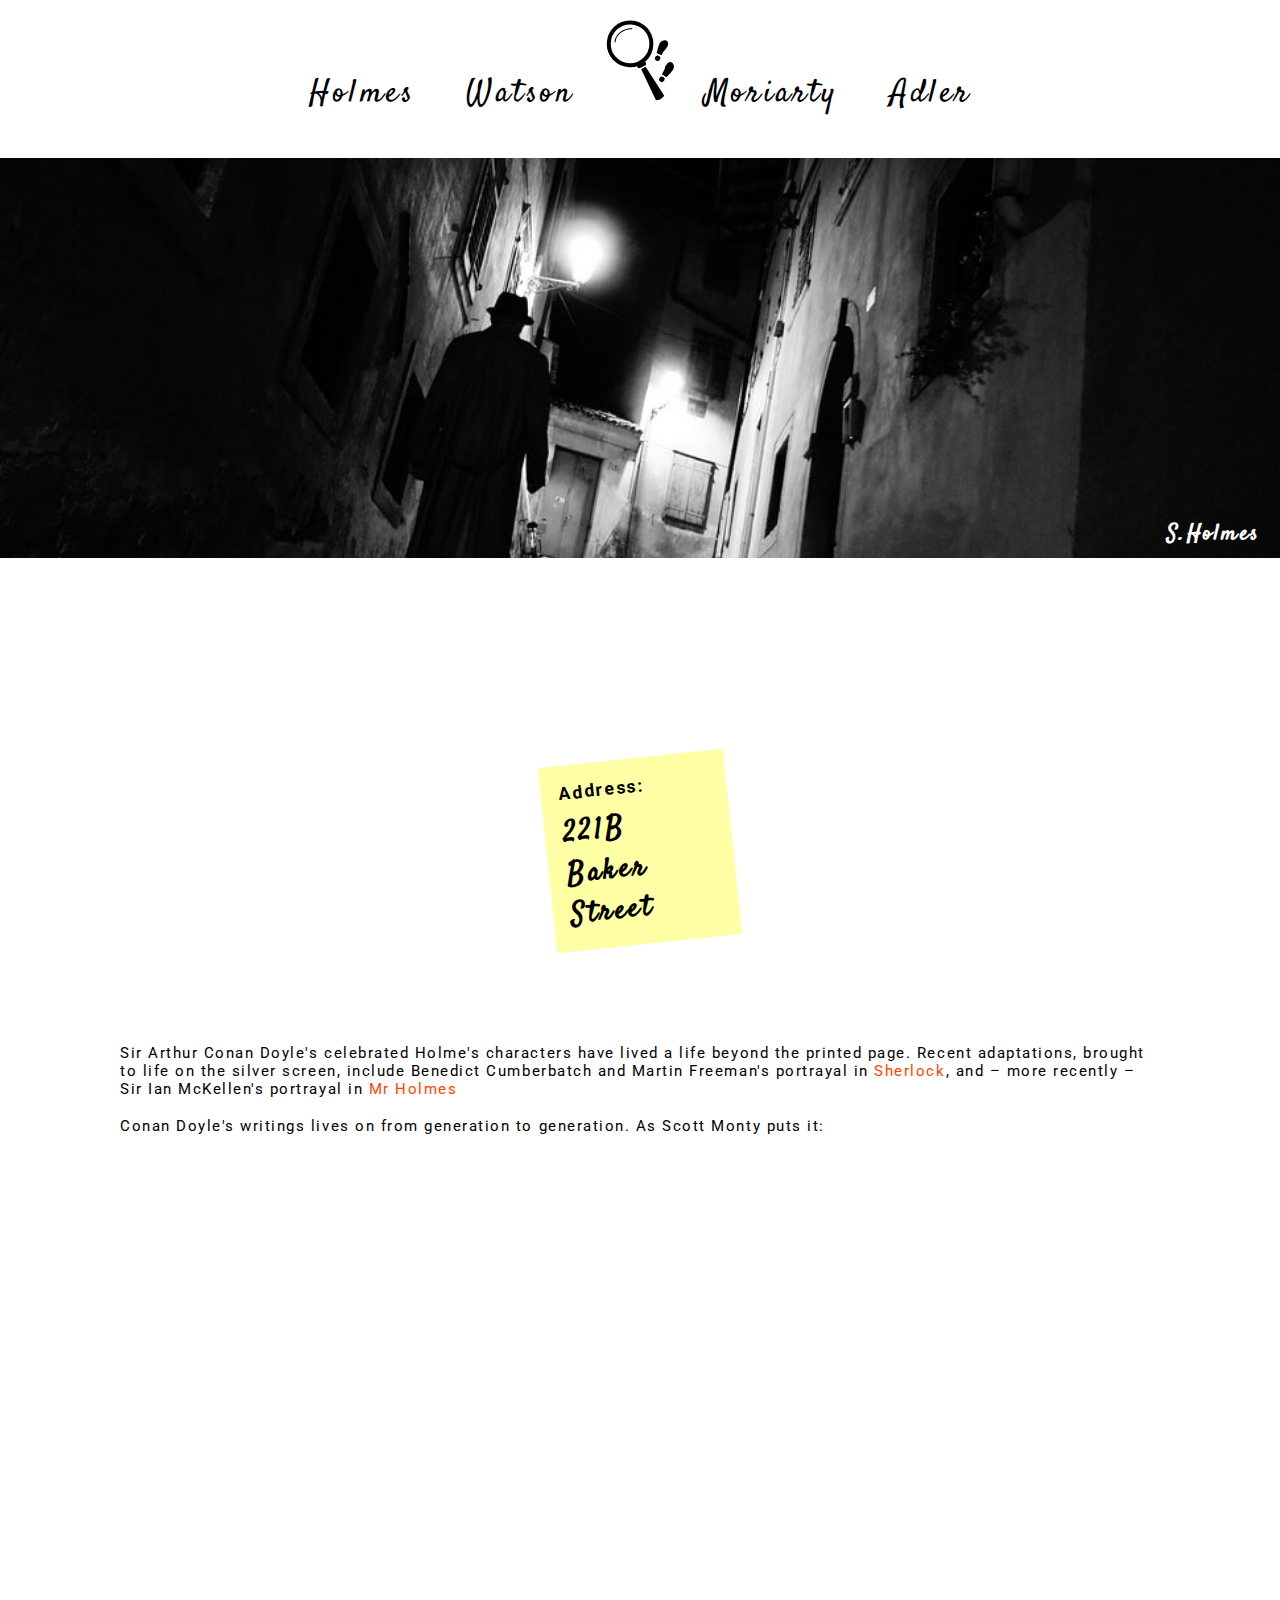
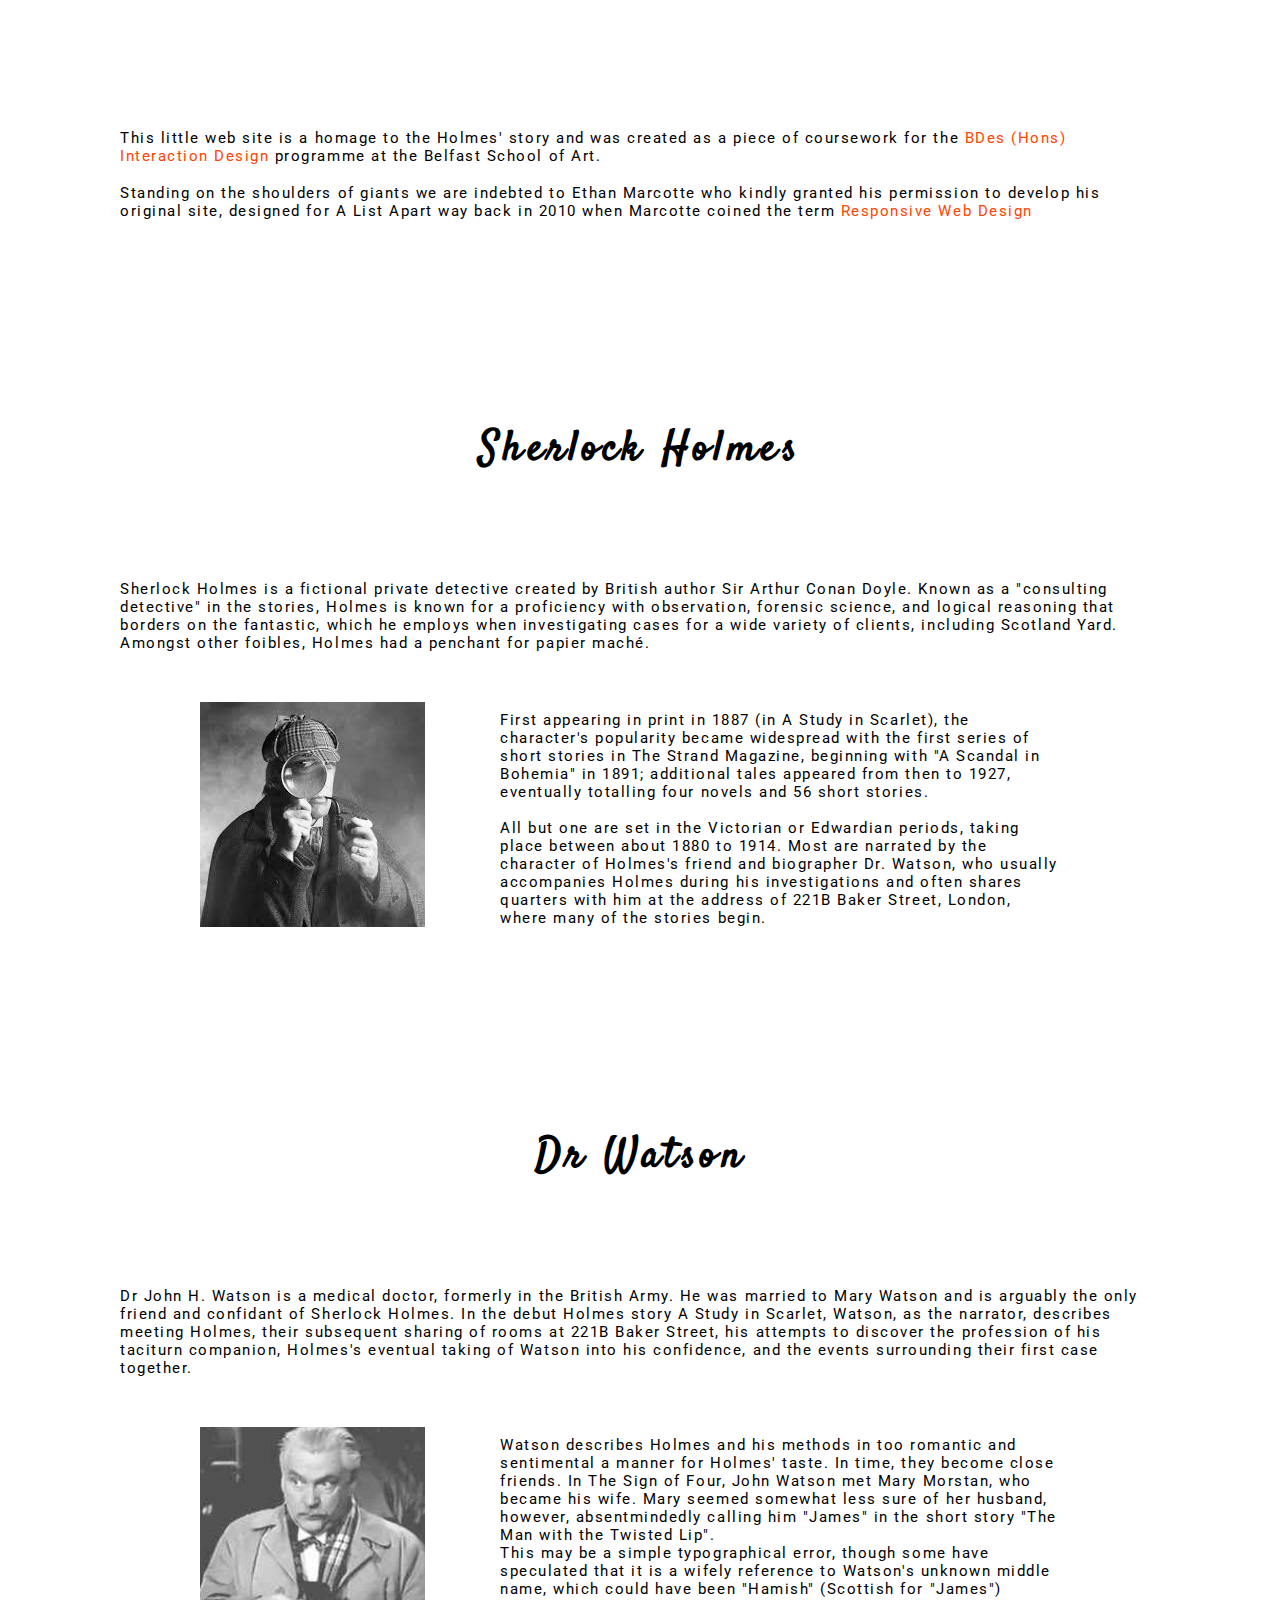
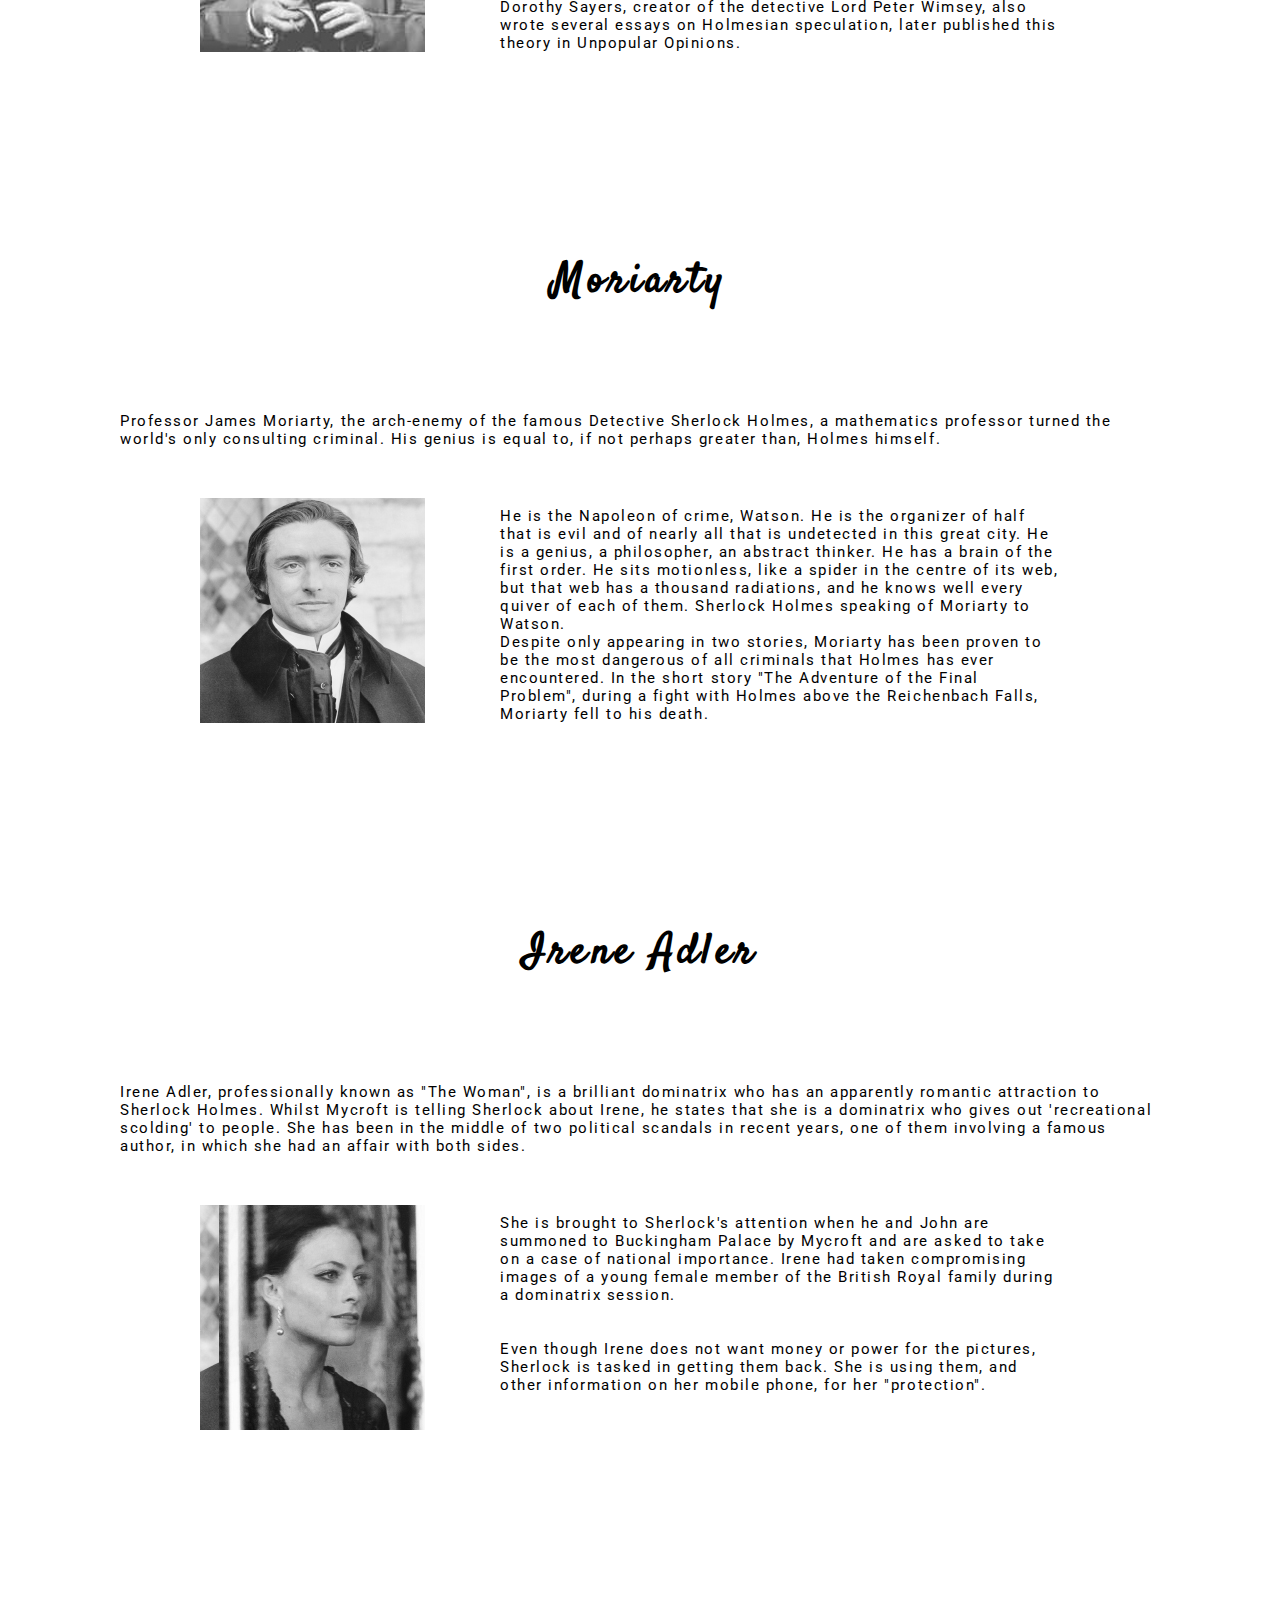
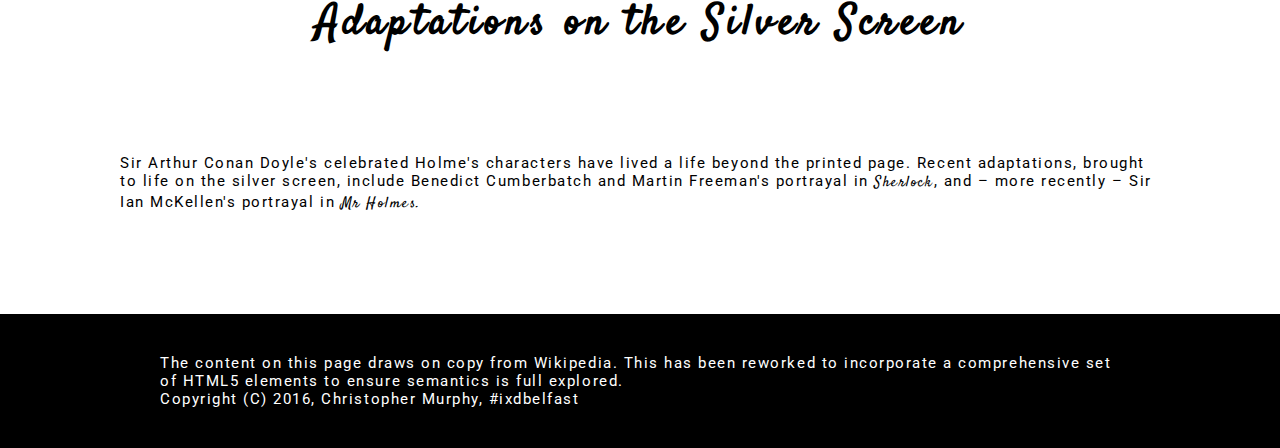
==== commit 247c1f62: "links" ====
--- a/index.html
+++ b/index.html
@@ -112,7 +112,7 @@
         <center><h2>Adaptations on the Silver Screen</h2></center>
 
 
-    <p>Sir Arthur Conan Doyle's celebrated Holme's characters have lived a life beyond the printed page. Recent adaptations, brought to life on the silver screen, include Benedict Cumberbatch and Martin Freeman's portrayal in [Sherlock](#), and – more recently – Sir Ian McKellen's portrayal in [Mr Holmes](#).</p>
+       <p>Sir Arthur Conan Doyle's celebrated Holme's characters have lived a life beyond the printed page. Recent adaptations, brought to life on the silver screen, include Benedict Cumberbatch and Martin Freeman's portrayal in <a href="http://www.imdb.com/name/nm0293509/" target="_blank">Sherlock</a>, and – more recently – Sir Ian McKellen's portrayal in <a href="http://www.imdb.com/name/nm0005212/?ref_=fn_al_nm_1" target="_blank">Mr Holmes.</a> </p>
 
 
 
--- a/index.css
+++ b/index.css
@@ -327,14 +327,13 @@
     padding-top: 20px;
     font-family: 'Satisfy', serif;
     padding-bottom: 10px;
-    font-size: 1.3em;
+    font-size: 1.0em;
     color: #F23661;
     text-decoration: none;
     }
     
     nav ul li {
     display: inline;
-    margin: 10px;
     text-decoration: none;
 }
 p{
@@ -393,6 +392,18 @@
 }
 
 /* for 480px or less */
+@media screen and (max-width: 540px) {
+    nav {
+    padding-top: 20px;
+    font-family: 'Satisfy', serif;
+    padding-bottom: 10px;
+    font-size: 1.3em;
+    color: #F23661;
+    text-decoration: none;
+    }
+}
+
+/* for 480px or less */
 @media screen and (max-width: 480px) {
 nav {
     padding-top: 20px;
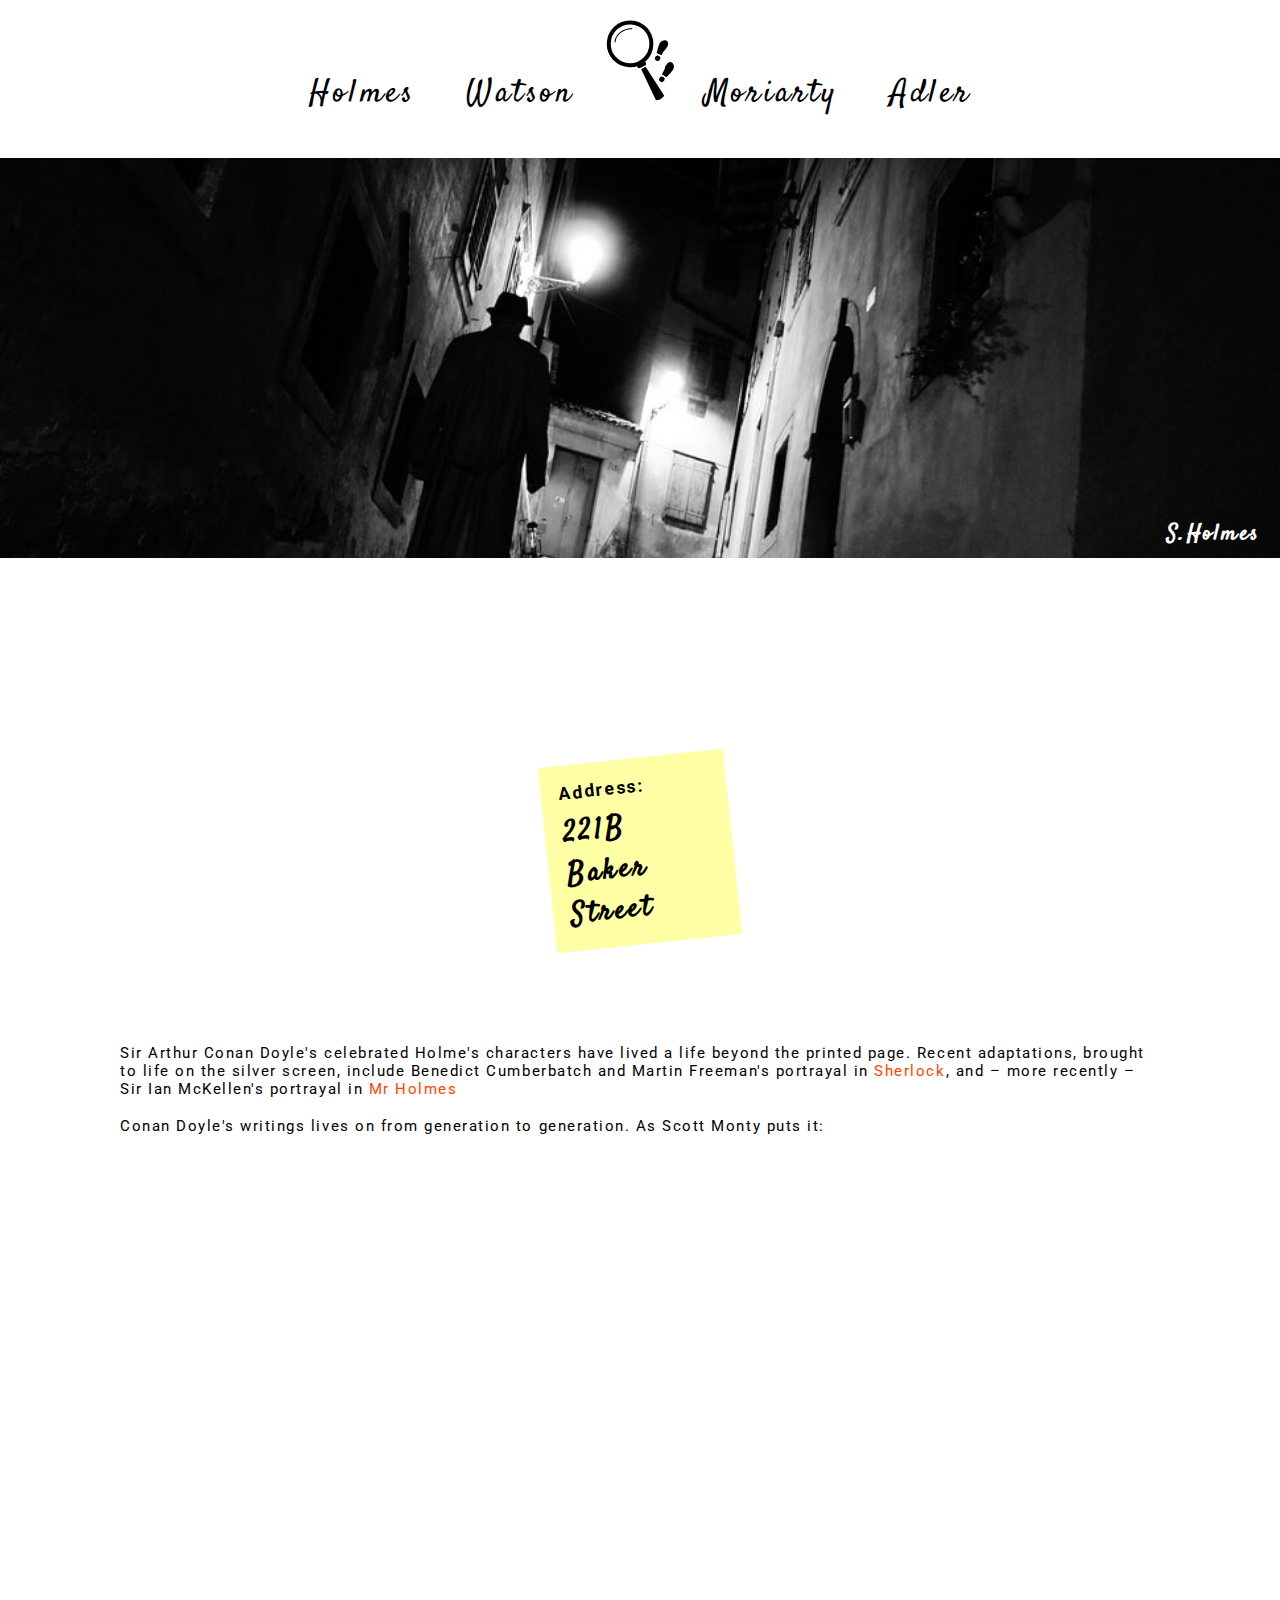
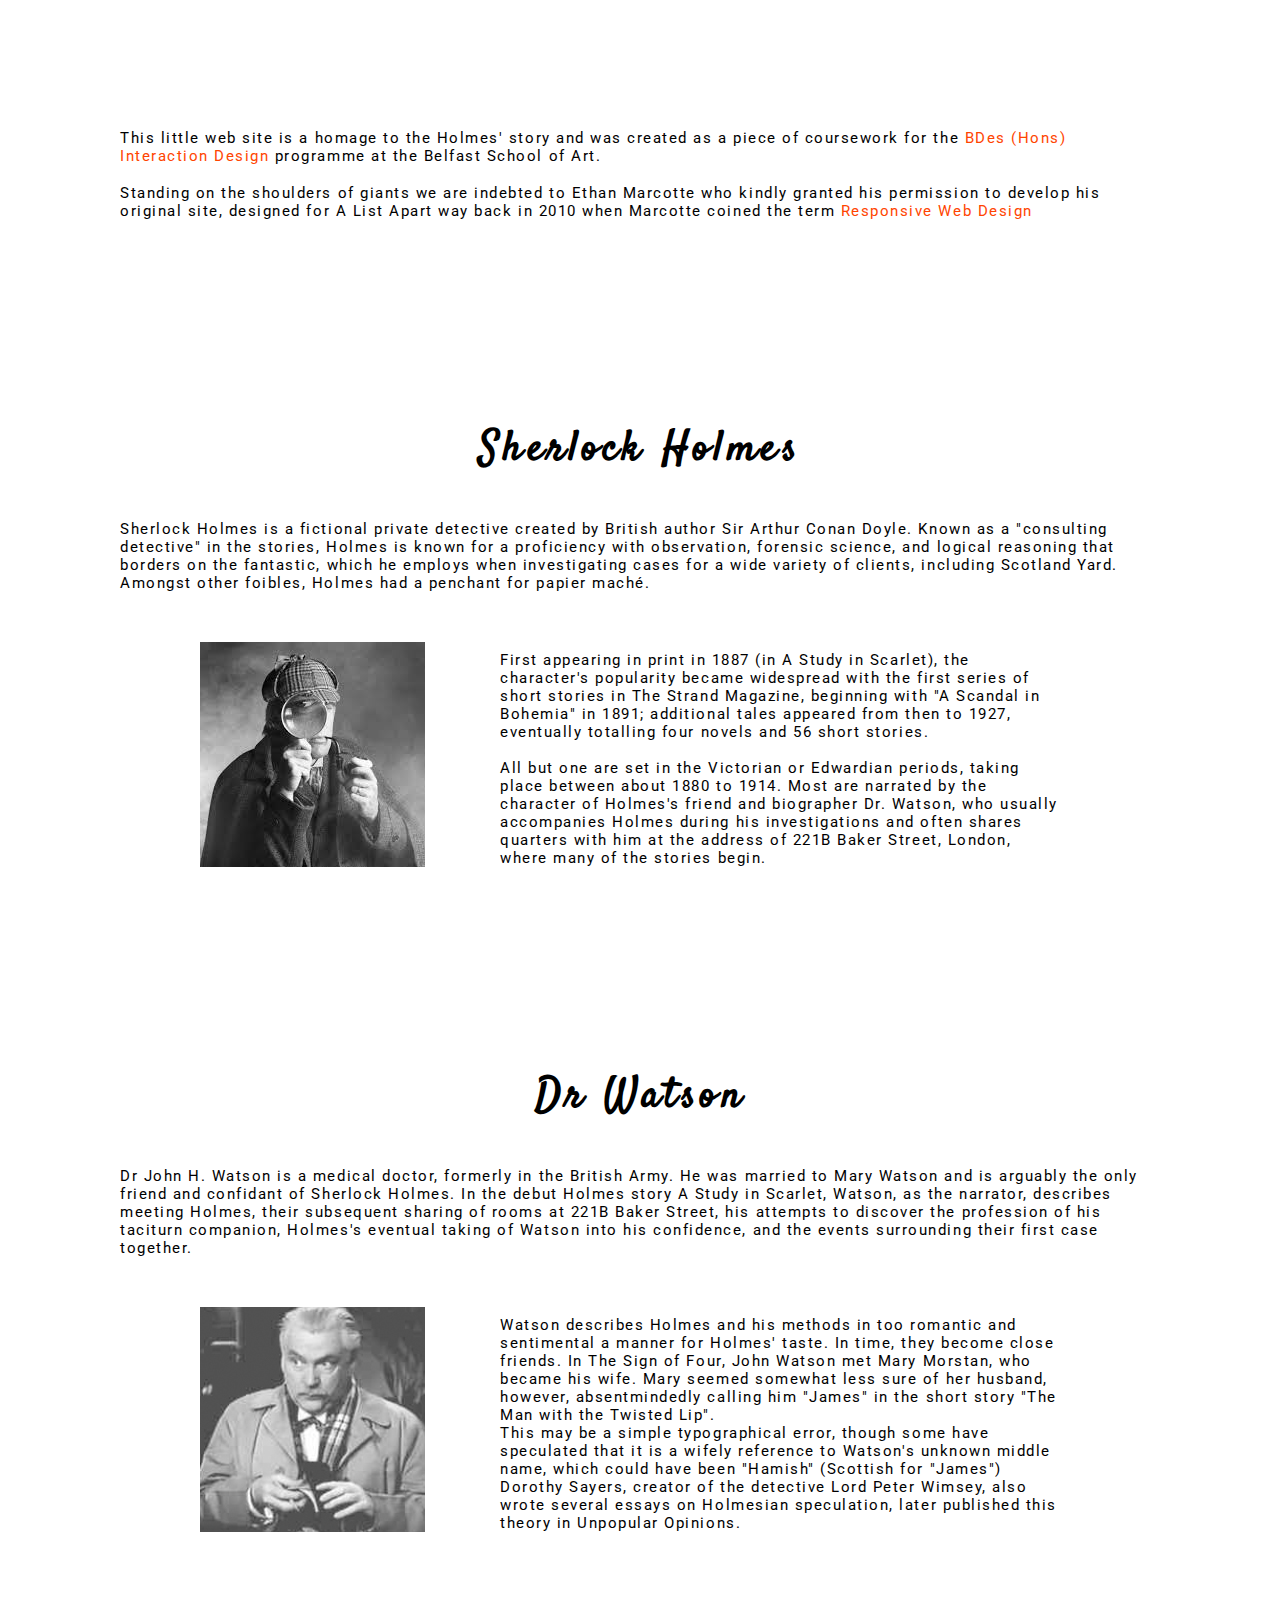
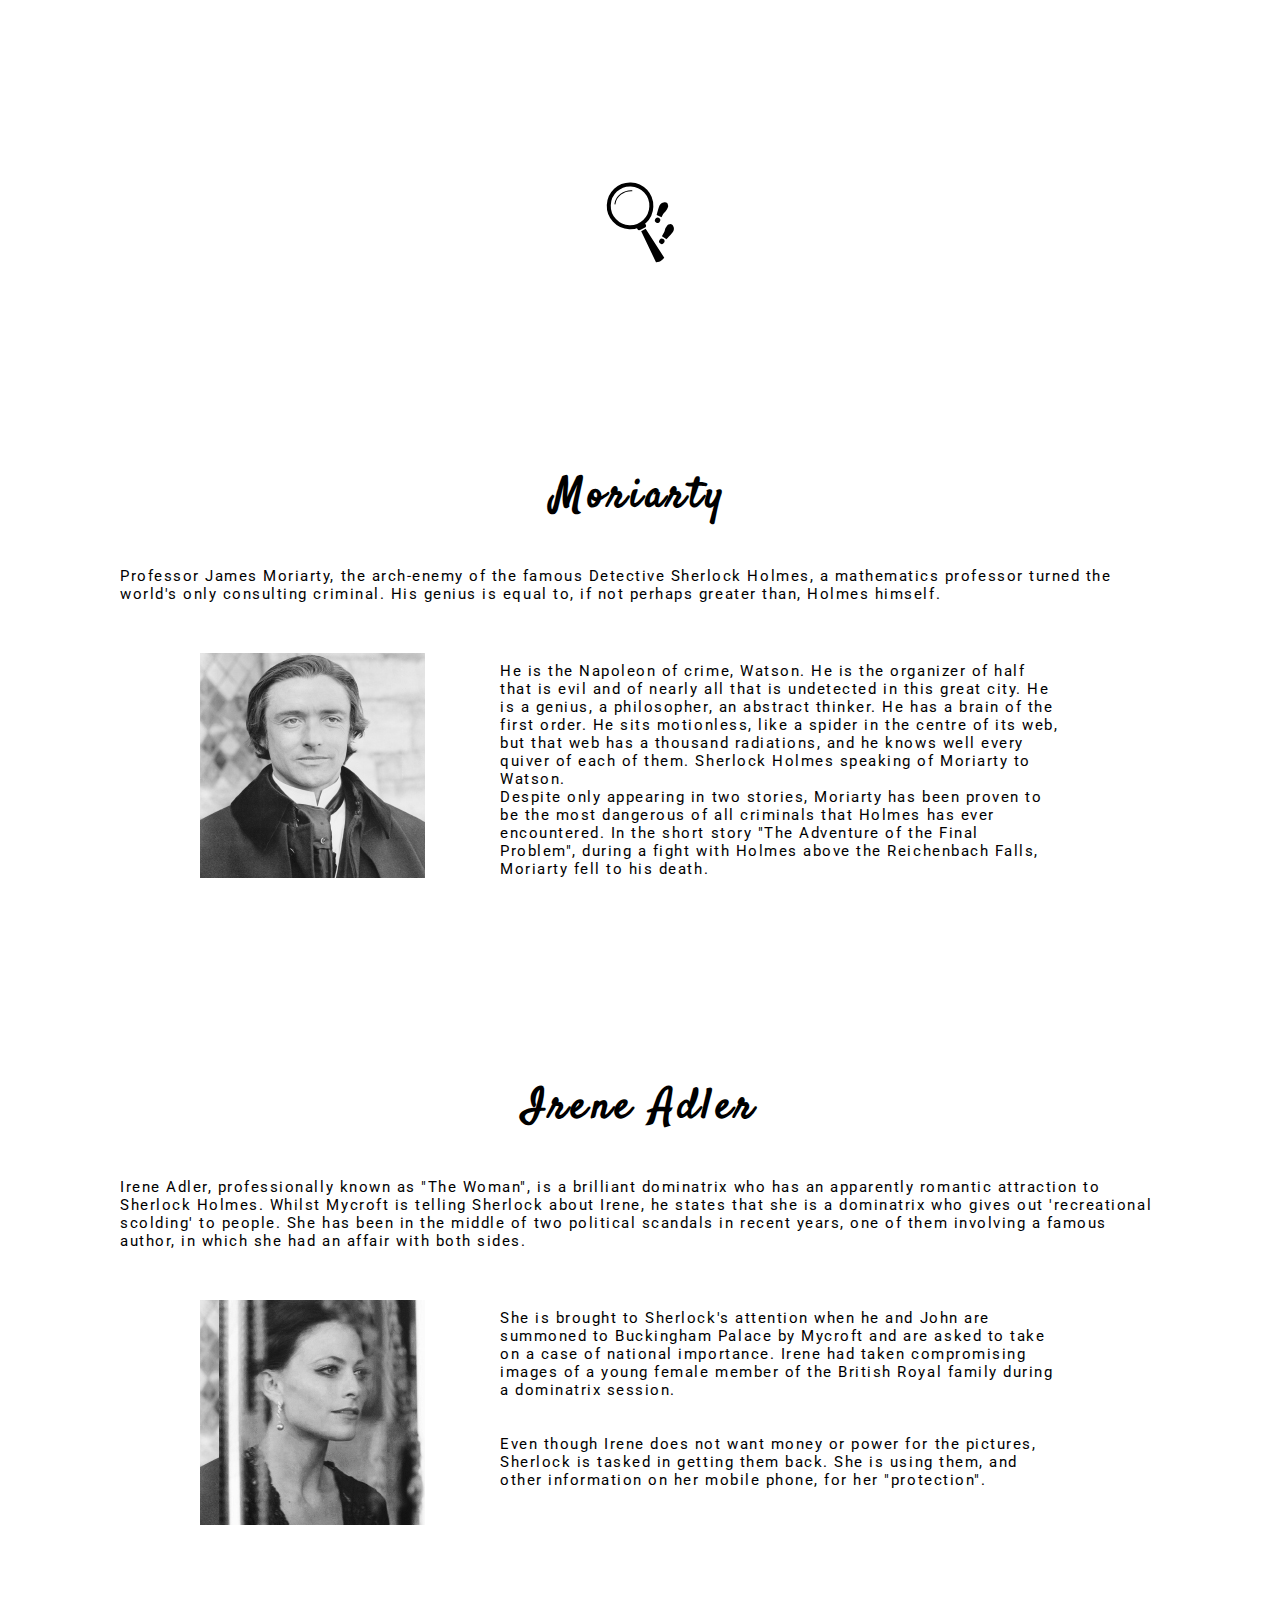
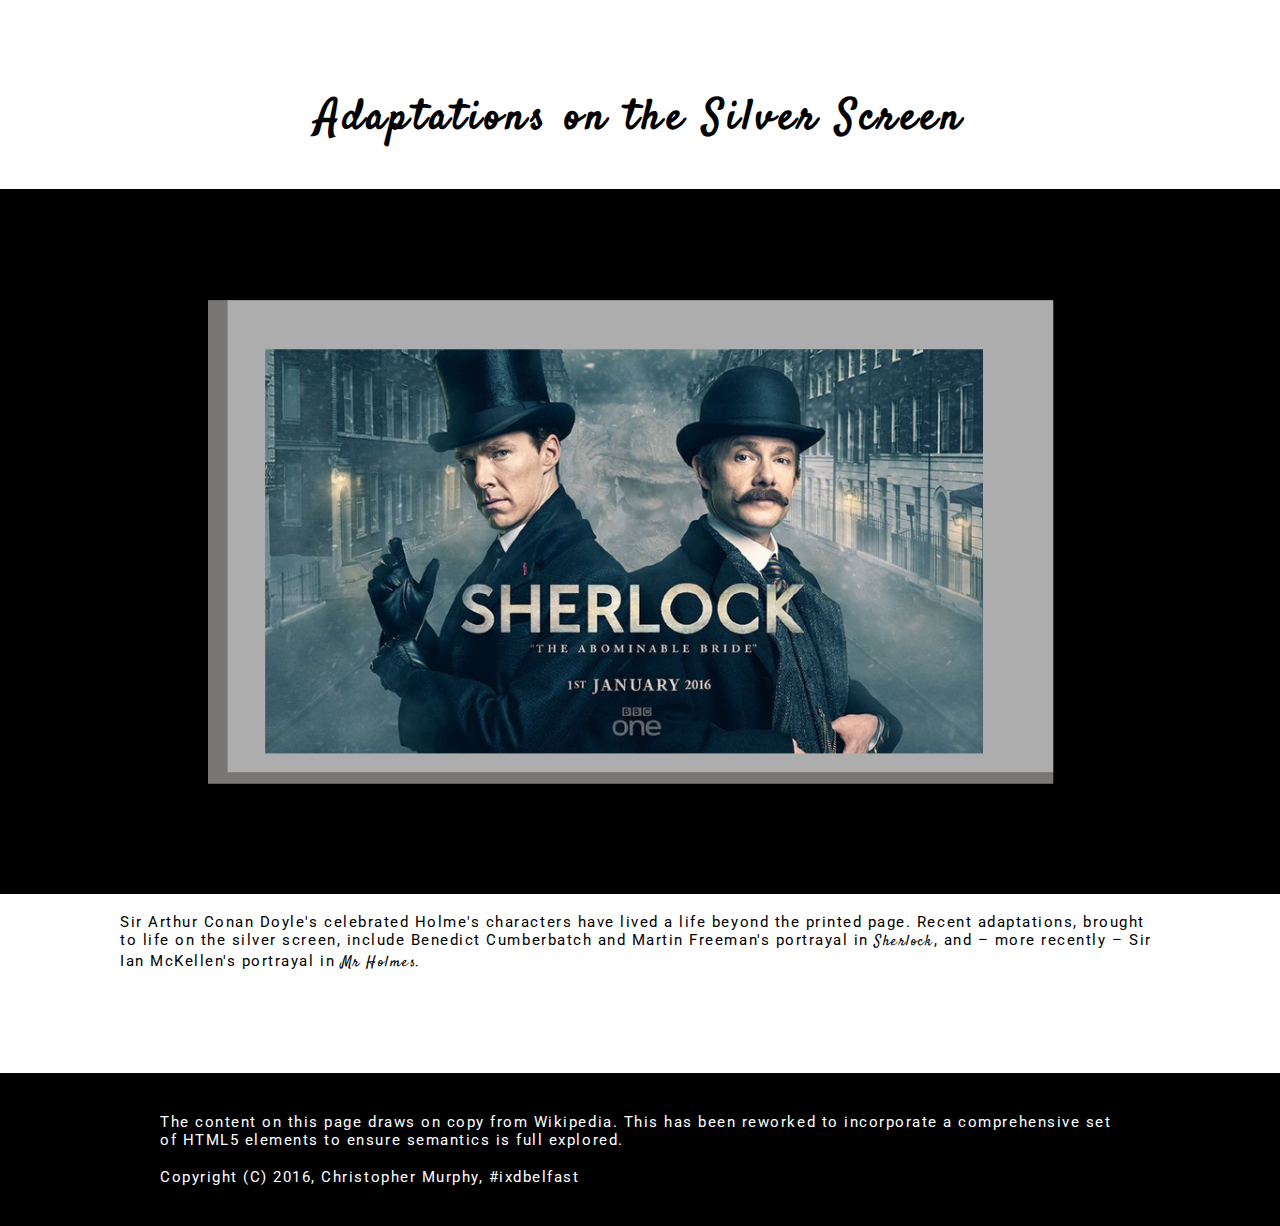
==== commit 53f84369: "add" ====
--- a/index.html
+++ b/index.html
@@ -81,7 +81,7 @@
             <br>
             This may be a simple typographical error, though some have speculated that it is a wifely reference to Watson's unknown middle name, which could have been "Hamish" (Scottish for "James") Dorothy Sayers, creator of the detective Lord Peter Wimsey, also wrote several essays on Holmesian speculation, later published this theory in Unpopular Opinions.</p>
 
-
+<center><img class="pbreak" src="pictures/glass.svg"></center>
         <center><h2 id="moriarty">Moriarty</h2></center>
 
 
@@ -110,6 +110,8 @@
 
 
         <center><h2>Adaptations on the Silver Screen</h2></center>
+       <img class="screen" src=pictures/silverscreen.png>
+<center><img class="silverscreen" src="pictures/1.png"></center>
 
 
        <p>Sir Arthur Conan Doyle's celebrated Holme's characters have lived a life beyond the printed page. Recent adaptations, brought to life on the silver screen, include Benedict Cumberbatch and Martin Freeman's portrayal in <a href="http://www.imdb.com/name/nm0293509/" target="_blank">Sherlock</a>, and – more recently – Sir Ian McKellen's portrayal in <a href="http://www.imdb.com/name/nm0005212/?ref_=fn_al_nm_1" target="_blank">Mr Holmes.</a> </p>
@@ -119,7 +121,7 @@
 <div class='container2'>
 <footer>
     <p class="footertext">The content on this page draws on copy from Wikipedia. This has been reworked to incorporate a comprehensive set of HTML5 elements to ensure semantics is full explored.</p>
-
+<br>
     <p class="footertext">Copyright (C) 2016, Christopher Murphy, #ixdbelfast</p>
     
     </footer></div>
--- a/index.css
+++ b/index.css
@@ -21,8 +21,8 @@
 
 h2{
      font-family: 'Satisfy', serif;
-    margin-top: 100px;
-    margin-bottom: 100px;
+    margin-top: 80px;
+    margin-bottom: 40px;
     margin-top: 200px;
     font-size: 2.6em;
 }
@@ -220,9 +220,115 @@
     margin-left: 200px;
 }
 
-
+.silverscreen {
+    max-width: 100%;
+}
+/*-----------------slideshow--------------*/
+
+.css-slideshow{
+  position: relative;
+  max-width: 495px;
+  height: 370px;
+  margin: 5em auto .5em auto;
+}
+.css-slideshow figure{
+  margin: 0;
+  max-width: 495px;
+  height: 370px;
+  background: #000;
+  position: absolute;
+}
+.css-slideshow img{
+  box-shadow: 0 0 2px #666;
+}
+.css-slideshow figcaption{
+  position: absolute;
+  top: 0;
+  color: #fff;
+  background: rgba(0,0,0, .3);
+  font-size: .8em;
+  padding: 8px 12px;
+  opacity: 0;
+  transition: opacity .5s;
+}
+.css-slideshow:hover figure figcaption{
+  transition: opacity .5s;
+  opacity: 1;
+}
+.css-slideshow-attr{
+  max-width: 495px;
+  text-align: right;
+  font-size: .7em;
+  font-style: italic;
+  margin:0 auto;
+}
+.css-slideshow-attr a{
+  color: #666;
+}
+.css-slideshow figure{
+  opacity:0;
+}
+figure:nth-child(1) {
+  animation: xfade 48s 42s infinite;
+}
+figure:nth-child(2) {
+  animation: xfade 48s 36s infinite;
+}
+figure:nth-child(3) {
+  animation: xfade 48s 30s infinite;
+}
+figure:nth-child(4) {
+  animation: xfade 48s 24s infinite;
+}
+figure:nth-child(5) {
+  animation: xfade 48s 18s infinite;
+}
+figure:nth-child(6) {
+  animation: xfade 48s 12s infinite;
+}
+figure:nth-child(7) {
+  animation: xfade 48s 6s infinite;
+}
+figure:nth-child(8) {
+  animation: xfade 48s 0s infinite;
+}
+
+@keyframes xfade{
+  0%{
+    opacity: 1;
+  }
+  10.5% {
+    opacity: 1;
+  }
+  12.5%{
+    opacity: 0;
+  }
+  98% {
+    opacity: 0;
+  }
+  100% {
+    opacity: 1;
+  }
+}
 /*-----------FOOTER-------*/
-
+.pbreak {
+    margin-top: 250px;
+}
+.pbreak:hover {
+      -moz-transform: scaleX(-1);
+        -o-transform: scaleX(-1);
+        -webkit-transform: scaleX(-1);
+        transform: scaleX(-1);
+        filter: FlipH;
+        -ms-filter: "FlipH";
+}
+
+.screen {
+    position: absolute;
+    z-index: -1;
+    max-width: 100%;
+    
+}
 footer {
     
     padding:40px;
